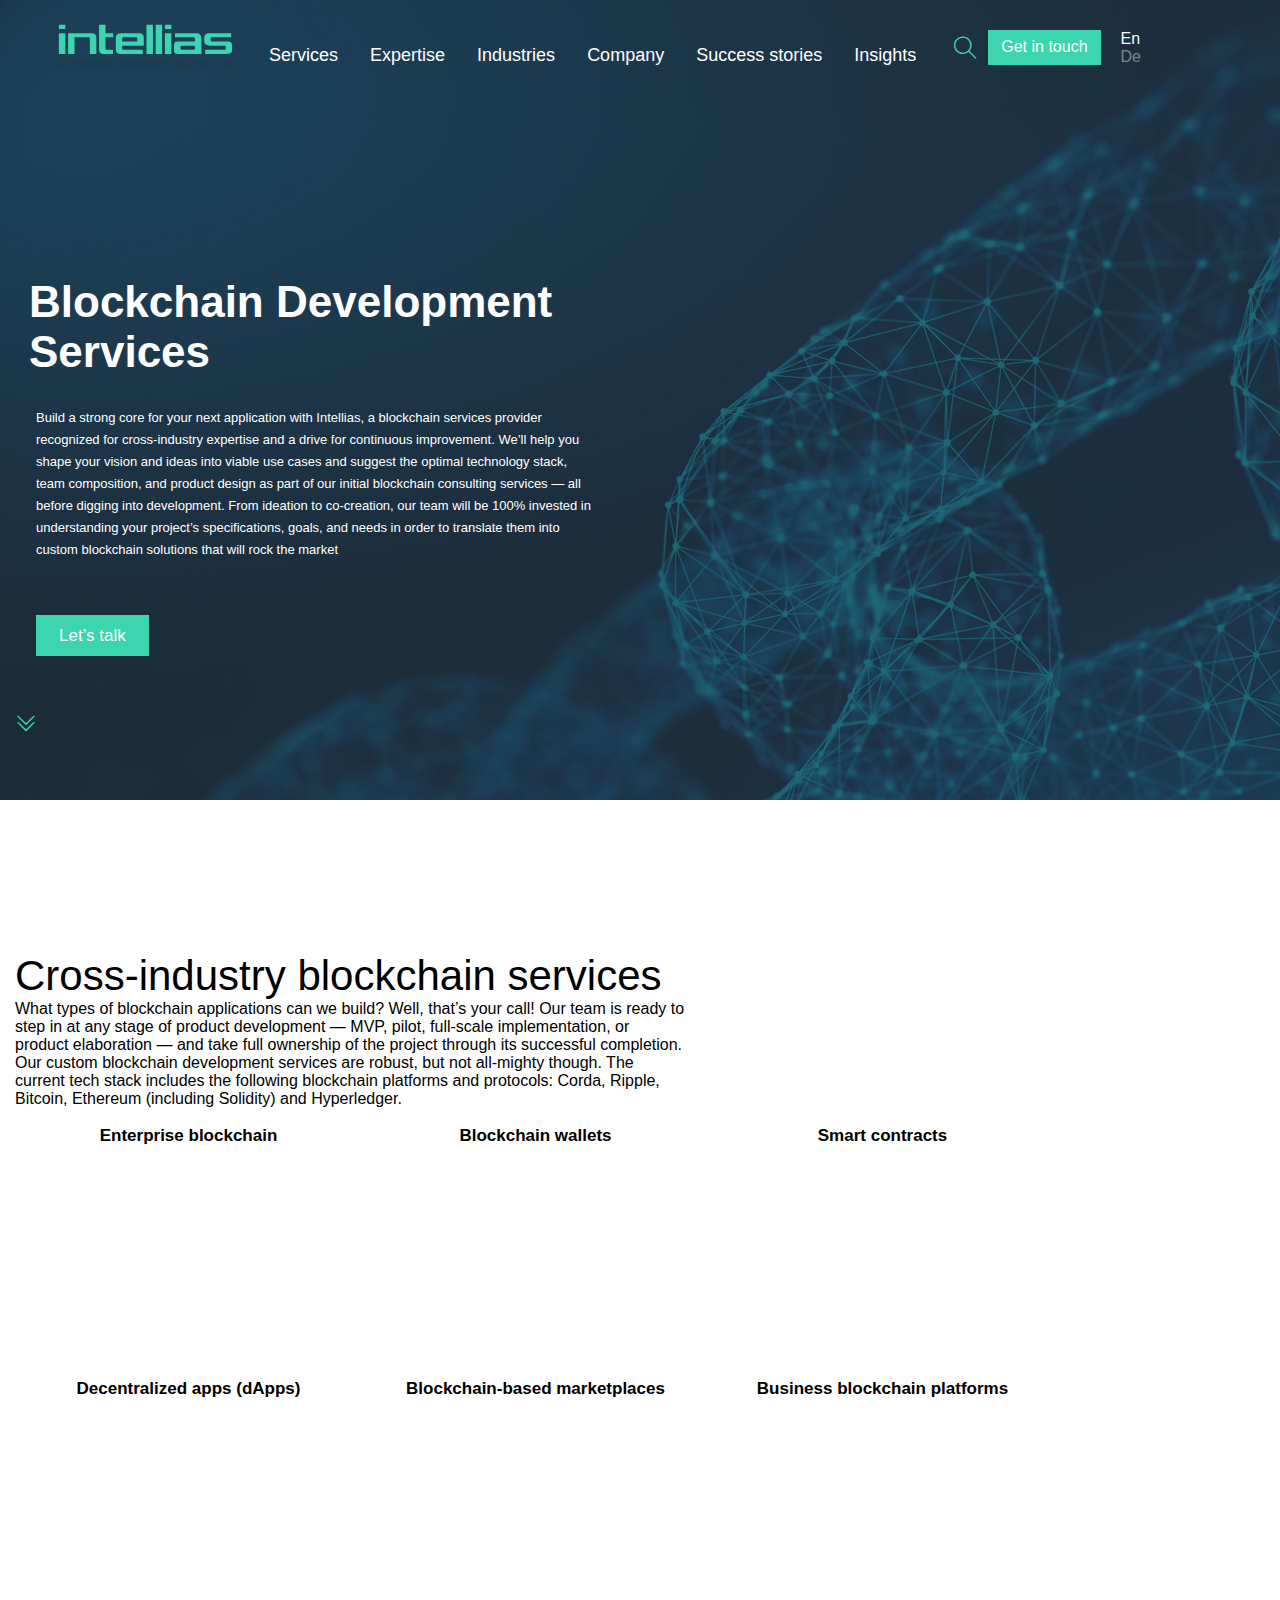
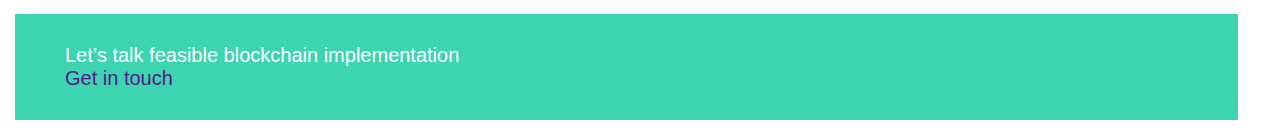
==== index.html @ 909ddf4d "The First" ====
<!DOCTYPE html>
<html lang="en">
<head>
    <meta charset="UTF-8">
    <meta http-equiv="X-UA-Compatible" content="IE=edge">
    <meta name="viewport" content="width=device-width, initial-scale=1.0">
    <title>Document</title>
    <link rel="stylesheet" href="main.css">
    <link rel="stylesheet" href="/themify-icons 3/themify-icons.css">

</head>
<body>
    <div id="main">
        <div id="header">
            <img class="logo" src="/img/svgexport-2.svg" alt="">
            <ul class="header-nav">
                <li class="navnav">
                    <a class="chill" href="">Services</a>
                    <ul class="abc">
                        <a class="nav-chill" href="">Services Overview</a>
                        <a class="nav-chill" href="">consulting</a>
                        <a class="nav-chill" href="">engineering</a>
                        <a class="nav-chill" href="">technogory</a>
                        <a class="nav-chill" href="">operations</a>
                    </ul>
                </li>
                <li class="navnav">
                    <a class="chill" href="">Expertise</a>
                    <ul class="abc">
                        <a href="">Automotive</a>
                        <a href="">Finance</a>
                        <a href="">Retail</a>
                        <a href="">Agriculture</a>
                        <a href="">Transport & Logistics</a>
                        <a href="">Real Estate</a>
                        <a href="">Energy and Utilities</a>
                        <a href="">Telecom</a>
                        <a href="">eLearning</a>
                        <a href="">Insurance</a>
                        <a href="">Healthcare</a>
                    </ul>
                    

                </li>
                <li class="navnav">
                    <a class="chill" href="">Industries
                    </a>
                    <ul class="abc">
                        <a href="">Who We Are</a>
                        <a href="">Leadership</a>
                        <a href="">Locations</a>
                        <a href=""></a>
                        <a href=""></a>
                    </ul>
                </li>
                <li class="navnav">
                    <a class="chill" href="">Company</a>
                </li>
                <li class="navnav">
                    <a class="chill" href="">Success stories
                    </a>
                </li>

                <li class="navnav">
                    <a class="chill" href="">Insights</a>
                </li>
            </ul>
            <div class="search">
                <i class="fal ti-search"></i>
                <a href="" class="search-btn">Get in touch</a>
                <ul class="search-content">
                    <li class="search-eng">En</li>
                    <li class="search-eng color">De</li>
                </ul>
            </div>
           
        </div>
        <div class="call">
            <h1 class="h1">Blockchain Development Services</h1>
            <div class="artitle">
                <p>Build a strong core for your next application with Intellias, a blockchain services provider recognized for
                cross-industry expertise and a drive for continuous improvement. We’ll help you shape your vision and ideas into viable
                use cases and suggest the optimal technology stack, team composition, and product design as part of our initial
                blockchain consulting services — all before digging into development. From ideation to co-creation, our team will be
                100% invested in understanding your project’s specifications, goals, and needs in order to translate them into custom
                blockchain solutions that will rock the market</p>
                <a class="btn-lear" href="" title="Let’s talk ">Let’s talk</a>
            </div>
        </div>
        <i class="head-sect ti-angle-double-down"></i>
    </div>
    <div class="trusted-section">
        <div class="slick-list">
            <img class="lazy" src="https://d3e3a9wpte0df0.cloudfront.net/wp-content/uploads/2020/06/siemens1.svg.gzip" alt="">
            <img class="lazy" src="https://d3e3a9wpte0df0.cloudfront.net/wp-content/uploads/2020/06/deloitte1.svg.gzip" alt="">
            <img class="lazy" src="https://d3e3a9wpte0df0.cloudfront.net/wp-content/uploads/2020/06/here1.svg.gzip" alt="">
            <img class="lazy" src="https://d3e3a9wpte0df0.cloudfront.net/wp-content/uploads/2020/08/anglo-gulf-logo.svg.gzip" alt="">
            <img class="lazy" src="https://d3e3a9wpte0df0.cloudfront.net/wp-content/uploads/2020/06/roche.svg.gzip" alt="">
            <img class="lazy" src="https://d3e3a9wpte0df0.cloudfront.net/wp-content/uploads/2020/06/RTL_Group.svg.gzip" alt="">
            <img class="lazy" src="https://d3e3a9wpte0df0.cloudfront.net/wp-content/uploads/2020/06/nokia.svg.gzip" alt="">
            <img class="lazy" src="https://d3e3a9wpte0df0.cloudfront.net/wp-content/uploads/2020/09/lean-logo-1.svg.gzip" alt="">
            
        </div>
    </div>
    <div class="container">
        <div class="clear">
            <div class="container-clear">Cross-industry blockchain services</div>
            <p class="dev-process">What types of blockchain applications can we build? Well, that’s your call! Our team is ready
            to step in at any stage of
            product development — MVP, pilot, full-scale implementation, or product elaboration — and take full ownership of the
            project through its successful completion.
            <br>
            Our custom blockchain development services are robust, but not all-mighty though. The current tech stack includes the
            following blockchain platforms and protocols: Corda, Ripple, Bitcoin, Ethereum (including Solidity) and Hyperledger.
            </p>
        </div>
        <ul class="model-structure-list">
            <li class="model-structure-list__item open" tabindex="0">
                <div class="model-structure-list__inner">
                    <div class="model-structure-list__icon">
                        <img class="lazy-img" src="https://d3e3a9wpte0df0.cloudfront.net/wp-content/uploads/2020/02/blockchain-icon-enterpr.svg.gzip" alt="">
                        <h1 class="h1-model">Enterprise blockchain</h1>
                    </div>
                </div>
            </li>
            <li class="model-structure-list__item open" tabindex="0">
                <div class="model-structure-list__inner">
                    <div class="model-structure-list__icon">
                        <img class="lazy-img"
                            src="https://d3e3a9wpte0df0.cloudfront.net/wp-content/uploads/2020/02/blockchain-icon-wallet.svg.gzip"
                            alt="">
                            <h1 class="h1-model">Blockchain wallets</h1>
                    </div>
                </div>
            </li>
            <li class="model-structure-list__item open" tabindex="0">
                <div class="model-structure-list__inner">
                    <div class="model-structure-list__icon">
                        <img class="lazy-img"
                            src="https://d3e3a9wpte0df0.cloudfront.net/wp-content/uploads/2020/02/blockchain-icon-smart-documents.svg.gzip"
                            alt="">
                            <h1 class="h1-model">Smart contracts</h1>
                    </div>
                </div>
            </li>
            <li class="model-structure-list__item open" tabindex="0">
                <div class="model-structure-list__inner">
                    <div class="model-structure-list__icon">
                        <img class="lazy-img"
                            src="https://d3e3a9wpte0df0.cloudfront.net/wp-content/uploads/2020/02/blockchain-icon-dec-app.svg.gzip"
                            alt="">
                            <h1 class="h1-model">Decentralized apps (dApps)</h1>
                    </div>
                </div>
            </li>
            <li class="model-structure-list__item open" tabindex="0">
                <div class="model-structure-list__inner">
                    <div class="model-structure-list__icon">
                        <img class="lazy-img"
                            src="https://d3e3a9wpte0df0.cloudfront.net/wp-content/uploads/2020/02/blockchain-icon-market.svg.gzip"
                            alt="">
                            <h1 class="h1-model">Blockchain-based marketplaces</h1>
                    </div>
                </div>
            </li>
            <li class="model-structure-list__item open" tabindex="0">
                <div class="model-structure-list__inner">
                    <div class="model-structure-list__icon">
                        <img class="lazy-img"
                            src="https://d3e3a9wpte0df0.cloudfront.net/wp-content/uploads/2020/02/blockchain-icon-buss.svg.gzip"
                            alt="">
                            <h1 class="h1-model">Business blockchain platforms</h1>
                    </div>
                </div>
            </li>
        </ul>
        <div class="section-get-in-touch">
              <a class="section" href="">Let’s talk feasible blockchain implementation</a>    
              <div class="col-md-3" >
                  <a class="col-md" href="">Get in touch</a>
              </div>        
        </div>
    </div>
   
</body>
</html>
---- main.css ----
* {
  padding: 0;
  margin: 0;
  box-sizing: border-box;
}
html {
  font-family: "Open Sans",Arial;
}
body{
    
}
#main {
    background: url(./img/blockchain-services-for-fintech-1920x800\ \(2\).png);
    height: 800px;
}

#header {
    max-width: 1200px;
  display: flex;
  padding: 20px 0;
  height: 94px;
  justify-content: center;
}

.header-nav {
  display: flex;
}

.nav-chill {
}

.navnav {
  padding: 20px 16px;
  list-style-type: none;
  font-size: 18px;
}

.abc {
  display: none; 
  color: #fff;
  text-decoration: none;
}

.chill {
  text-decoration: none;
  color: #fff;
  text-align: right;
}

.fal {
  color: #3cd5af;
  font-size: 23px;
  right: 40px;
  padding-right: 10px;
  padding: 6px 11px 8px 1px;
}

.search {
  display: flex;
  padding: 10px 1px;
}

.search-btn {
  text-decoration: none;
  padding: 6px 11px;
  background-color: #3cd5af;
  color: #fff;
  height: 35px;
  border: 2px solid #3cd5af;
}

.search-content{
    padding-left: 20px;
}

.search-eng{
    list-style-type: none;
    color: aliceblue;
}

.header-nav{
    padding: 5px 20px;
}

.color{
    color: rgba(255,255,255,0.43);
}

.h1{
    color: #fff;
    padding: 183px 0 30px 14px;
    font-size: 44px;
    max-width: 616px;
    font-family: "Play",Arial;
    

}
.artitle{
    color: #fff;
    padding: 0px 0px 0px 21px;
    font-size: 13px;
    max-width: 582px;
    line-height: 22px;
    font-family: "Open Sans",Arial;
}

.call{
     padding: 0px 0px 0px 15px;
}

.btn-lear{
    padding: 11px 23px;
    color: #fff;
    text-decoration: none;
    font-size: 17px;
    line-height: 150px;
    background-color: #3cd5af;
}

.head-sect{
    color: #3cd5af;
    font-size: 22px;
    padding-left: 15px;

}
.trusted-section{
    width: 100%;
    padding: 50px;
}

.lazy{
    
     margin-left: 50px; 
}

.lazy-loaded{
    margin: -30px 50px;

}
.slick-list{
    display: flex;
    justify-content: space-between;
    padding: 26px
}

.container-clear{
    font-size: 42px;
    font-family: "Play",Arial;
    display: block;
}

.container{
    padding: 0px 42px 20px 15px;
    display: flex;
    flex-wrap: wrap;
    
}   

.clear{
    width: 670px;
}

.model-structure-list{
    list-style-type: none;
    display: flex;
    flex-wrap: wrap

    
}
.model-structure-list__item{
    width: 347px;
    height: 253px;
    text-align: center;
}

.h1-model{
    font-size: 17px;
}
.section-get-in-touch{
  width: 100%;
    padding: 30px 50px;
    font-size: 20px;
    background-color: #3cd5af;
    text-decoration: none;
    color: #fff;
}
.section{
    text-decoration: none;
    color: #fff;

}
.col-md{
  text-decoration: none;
}
---- themify-icons 3/themify-icons.css ----
@font-face {
	font-family: 'themify';
	src:url('fonts/themify.eot?-fvbane');
	src:url('fonts/themify.eot?#iefix-fvbane') format('embedded-opentype'),
		url('fonts/themify.woff?-fvbane') format('woff'),
		url('fonts/themify.ttf?-fvbane') format('truetype'),
		url('fonts/themify.svg?-fvbane#themify') format('svg');
	font-weight: normal;
	font-style: normal;
}

[class^="ti-"], [class*=" ti-"] {
	font-family: 'themify';
	speak: none;
	font-style: normal;
	font-weight: normal;
	font-variant: normal;
	text-transform: none;
	line-height: 1;

	/* Better Font Rendering =========== */
	-webkit-font-smoothing: antialiased;
	-moz-osx-font-smoothing: grayscale;
}

.ti-wand:before {
	content: "\e600";
}
.ti-volume:before {
	content: "\e601";
}
.ti-user:before {
	content: "\e602";
}
.ti-unlock:before {
	content: "\e603";
}
.ti-unlink:before {
	content: "\e604";
}
.ti-trash:before {
	content: "\e605";
}
.ti-thought:before {
	content: "\e606";
}
.ti-target:before {
	content: "\e607";
}
.ti-tag:before {
	content: "\e608";
}
.ti-tablet:before {
	content: "\e609";
}
.ti-star:before {
	content: "\e60a";
}
.ti-spray:before {
	content: "\e60b";
}
.ti-signal:before {
	content: "\e60c";
}
.ti-shopping-cart:before {
	content: "\e60d";
}
.ti-shopping-cart-full:before {
	content: "\e60e";
}
.ti-settings:before {
	content: "\e60f";
}
.ti-search:before {
	content: "\e610";
}
.ti-zoom-in:before {
	content: "\e611";
}
.ti-zoom-out:before {
	content: "\e612";
}
.ti-cut:before {
	content: "\e613";
}
.ti-ruler:before {
	content: "\e614";
}
.ti-ruler-pencil:before {
	content: "\e615";
}
.ti-ruler-alt:before {
	content: "\e616";
}
.ti-bookmark:before {
	content: "\e617";
}
.ti-bookmark-alt:before {
	content: "\e618";
}
.ti-reload:before {
	content: "\e619";
}
.ti-plus:before {
	content: "\e61a";
}
.ti-pin:before {
	content: "\e61b";
}
.ti-pencil:before {
	content: "\e61c";
}
.ti-pencil-alt:before {
	content: "\e61d";
}
.ti-paint-roller:before {
	content: "\e61e";
}
.ti-paint-bucket:before {
	content: "\e61f";
}
.ti-na:before {
	content: "\e620";
}
.ti-mobile:before {
	content: "\e621";
}
.ti-minus:before {
	content: "\e622";
}
.ti-medall:before {
	content: "\e623";
}
.ti-medall-alt:before {
	content: "\e624";
}
.ti-marker:before {
	content: "\e625";
}
.ti-marker-alt:before {
	content: "\e626";
}
.ti-arrow-up:before {
	content: "\e627";
}
.ti-arrow-right:before {
	content: "\e628";
}
.ti-arrow-left:before {
	content: "\e629";
}
.ti-arrow-down:before {
	content: "\e62a";
}
.ti-lock:before {
	content: "\e62b";
}
.ti-location-arrow:before {
	content: "\e62c";
}
.ti-link:before {
	content: "\e62d";
}
.ti-layout:before {
	content: "\e62e";
}
.ti-layers:before {
	content: "\e62f";
}
.ti-layers-alt:before {
	content: "\e630";
}
.ti-key:before {
	content: "\e631";
}
.ti-import:before {
	content: "\e632";
}
.ti-image:before {
	content: "\e633";
}
.ti-heart:before {
	content: "\e634";
}
.ti-heart-broken:before {
	content: "\e635";
}
.ti-hand-stop:before {
	content: "\e636";
}
.ti-hand-open:before {
	content: "\e637";
}
.ti-hand-drag:before {
	content: "\e638";
}
.ti-folder:before {
	content: "\e639";
}
.ti-flag:before {
	content: "\e63a";
}
.ti-flag-alt:before {
	content: "\e63b";
}
.ti-flag-alt-2:before {
	content: "\e63c";
}
.ti-eye:before {
	content: "\e63d";
}
.ti-export:before {
	content: "\e63e";
}
.ti-exchange-vertical:before {
	content: "\e63f";
}
.ti-desktop:before {
	content: "\e640";
}
.ti-cup:before {
	content: "\e641";
}
.ti-crown:before {
	content: "\e642";
}
.ti-comments:before {
	content: "\e643";
}
.ti-comment:before {
	content: "\e644";
}
.ti-comment-alt:before {
	content: "\e645";
}
.ti-close:before {
	content: "\e646";
}
.ti-clip:before {
	content: "\e647";
}
.ti-angle-up:before {
	content: "\e648";
}
.ti-angle-right:before {
	content: "\e649";
}
.ti-angle-left:before {
	content: "\e64a";
}
.ti-angle-down:before {
	content: "\e64b";
}
.ti-check:before {
	content: "\e64c";
}
.ti-check-box:before {
	content: "\e64d";
}
.ti-camera:before {
	content: "\e64e";
}
.ti-announcement:before {
	content: "\e64f";
}
.ti-brush:before {
	content: "\e650";
}
.ti-briefcase:before {
	content: "\e651";
}
.ti-bolt:before {
	content: "\e652";
}
.ti-bolt-alt:before {
	content: "\e653";
}
.ti-blackboard:before {
	content: "\e654";
}
.ti-bag:before {
	content: "\e655";
}
.ti-move:before {
	content: "\e656";
}
.ti-arrows-vertical:before {
	content: "\e657";
}
.ti-arrows-horizontal:before {
	content: "\e658";
}
.ti-fullscreen:before {
	content: "\e659";
}
.ti-arrow-top-right:before {
	content: "\e65a";
}
.ti-arrow-top-left:before {
	content: "\e65b";
}
.ti-arrow-circle-up:before {
	content: "\e65c";
}
.ti-arrow-circle-right:before {
	content: "\e65d";
}
.ti-arrow-circle-left:before {
	content: "\e65e";
}
.ti-arrow-circle-down:before {
	content: "\e65f";
}
.ti-angle-double-up:before {
	content: "\e660";
}
.ti-angle-double-right:before {
	content: "\e661";
}
.ti-angle-double-left:before {
	content: "\e662";
}
.ti-angle-double-down:before {
	content: "\e663";
}
.ti-zip:before {
	content: "\e664";
}
.ti-world:before {
	content: "\e665";
}
.ti-wheelchair:before {
	content: "\e666";
}
.ti-view-list:before {
	content: "\e667";
}
.ti-view-list-alt:before {
	content: "\e668";
}
.ti-view-grid:before {
	content: "\e669";
}
.ti-uppercase:before {
	content: "\e66a";
}
.ti-upload:before {
	content: "\e66b";
}
.ti-underline:before {
	content: "\e66c";
}
.ti-truck:before {
	content: "\e66d";
}
.ti-timer:before {
	content: "\e66e";
}
.ti-ticket:before {
	content: "\e66f";
}
.ti-thumb-up:before {
	content: "\e670";
}
.ti-thumb-down:before {
	content: "\e671";
}
.ti-text:before {
	content: "\e672";
}
.ti-stats-up:before {
	content: "\e673";
}
.ti-stats-down:before {
	content: "\e674";
}
.ti-split-v:before {
	content: "\e675";
}
.ti-split-h:before {
	content: "\e676";
}
.ti-smallcap:before {
	content: "\e677";
}
.ti-shine:before {
	content: "\e678";
}
.ti-shift-right:before {
	content: "\e679";
}
.ti-shift-left:before {
	content: "\e67a";
}
.ti-shield:before {
	content: "\e67b";
}
.ti-notepad:before {
	content: "\e67c";
}
.ti-server:before {
	content: "\e67d";
}
.ti-quote-right:before {
	content: "\e67e";
}
.ti-quote-left:before {
	content: "\e67f";
}
.ti-pulse:before {
	content: "\e680";
}
.ti-printer:before {
	content: "\e681";
}
.ti-power-off:before {
	content: "\e682";
}
.ti-plug:before {
	content: "\e683";
}
.ti-pie-chart:before {
	content: "\e684";
}
.ti-paragraph:before {
	content: "\e685";
}
.ti-panel:before {
	content: "\e686";
}
.ti-package:before {
	content: "\e687";
}
.ti-music:before {
	content: "\e688";
}
.ti-music-alt:before {
	content: "\e689";
}
.ti-mouse:before {
	content: "\e68a";
}
.ti-mouse-alt:before {
	content: "\e68b";
}
.ti-money:before {
	content: "\e68c";
}
.ti-microphone:before {
	content: "\e68d";
}
.ti-menu:before {
	content: "\e68e";
}
.ti-menu-alt:before {
	content: "\e68f";
}
.ti-map:before {
	content: "\e690";
}
.ti-map-alt:before {
	content: "\e691";
}
.ti-loop:before {
	content: "\e692";
}
.ti-location-pin:before {
	content: "\e693";
}
.ti-list:before {
	content: "\e694";
}
.ti-light-bulb:before {
	content: "\e695";
}
.ti-Italic:before {
	content: "\e696";
}
.ti-info:before {
	content: "\e697";
}
.ti-infinite:before {
	content: "\e698";
}
.ti-id-badge:before {
	content: "\e699";
}
.ti-hummer:before {
	content: "\e69a";
}
.ti-home:before {
	content: "\e69b";
}
.ti-help:before {
	content: "\e69c";
}
.ti-headphone:before {
	content: "\e69d";
}
.ti-harddrives:before {
	content: "\e69e";
}
.ti-harddrive:before {
	content: "\e69f";
}
.ti-gift:before {
	content: "\e6a0";
}
.ti-game:before {
	content: "\e6a1";
}
.ti-filter:before {
	content: "\e6a2";
}
.ti-files:before {
	content: "\e6a3";
}
.ti-file:before {
	content: "\e6a4";
}
.ti-eraser:before {
	content: "\e6a5";
}
.ti-envelope:before {
	content: "\e6a6";
}
.ti-download:before {
	content: "\e6a7";
}
.ti-direction:before {
	content: "\e6a8";
}
.ti-direction-alt:before {
	content: "\e6a9";
}
.ti-dashboard:before {
	content: "\e6aa";
}
.ti-control-stop:before {
	content: "\e6ab";
}
.ti-control-shuffle:before {
	content: "\e6ac";
}
.ti-control-play:before {
	content: "\e6ad";
}
.ti-control-pause:before {
	content: "\e6ae";
}
.ti-control-forward:before {
	content: "\e6af";
}
.ti-control-backward:before {
	content: "\e6b0";
}
.ti-cloud:before {
	content: "\e6b1";
}
.ti-cloud-up:before {
	content: "\e6b2";
}
.ti-cloud-down:before {
	content: "\e6b3";
}
.ti-clipboard:before {
	content: "\e6b4";
}
.ti-car:before {
	content: "\e6b5";
}
.ti-calendar:before {
	content: "\e6b6";
}
.ti-book:before {
	content: "\e6b7";
}
.ti-bell:before {
	content: "\e6b8";
}
.ti-basketball:before {
	content: "\e6b9";
}
.ti-bar-chart:before {
	content: "\e6ba";
}
.ti-bar-chart-alt:before {
	content: "\e6bb";
}
.ti-back-right:before {
	content: "\e6bc";
}
.ti-back-left:before {
	content: "\e6bd";
}
.ti-arrows-corner:before {
	content: "\e6be";
}
.ti-archive:before {
	content: "\e6bf";
}
.ti-anchor:before {
	content: "\e6c0";
}
.ti-align-right:before {
	content: "\e6c1";
}
.ti-align-left:before {
	content: "\e6c2";
}
.ti-align-justify:before {
	content: "\e6c3";
}
.ti-align-center:before {
	content: "\e6c4";
}
.ti-alert:before {
	content: "\e6c5";
}
.ti-alarm-clock:before {
	content: "\e6c6";
}
.ti-agenda:before {
	content: "\e6c7";
}
.ti-write:before {
	content: "\e6c8";
}
.ti-window:before {
	content: "\e6c9";
}
.ti-widgetized:before {
	content: "\e6ca";
}
.ti-widget:before {
	content: "\e6cb";
}
.ti-widget-alt:before {
	content: "\e6cc";
}
.ti-wallet:before {
	content: "\e6cd";
}
.ti-video-clapper:before {
	content: "\e6ce";
}
.ti-video-camera:before {
	content: "\e6cf";
}
.ti-vector:before {
	content: "\e6d0";
}
.ti-themify-logo:before {
	content: "\e6d1";
}
.ti-themify-favicon:before {
	content: "\e6d2";
}
.ti-themify-favicon-alt:before {
	content: "\e6d3";
}
.ti-support:before {
	content: "\e6d4";
}
.ti-stamp:before {
	content: "\e6d5";
}
.ti-split-v-alt:before {
	content: "\e6d6";
}
.ti-slice:before {
	content: "\e6d7";
}
.ti-shortcode:before {
	content: "\e6d8";
}
.ti-shift-right-alt:before {
	content: "\e6d9";
}
.ti-shift-left-alt:before {
	content: "\e6da";
}
.ti-ruler-alt-2:before {
	content: "\e6db";
}
.ti-receipt:before {
	content: "\e6dc";
}
.ti-pin2:before {
	content: "\e6dd";
}
.ti-pin-alt:before {
	content: "\e6de";
}
.ti-pencil-alt2:before {
	content: "\e6df";
}
.ti-palette:before {
	content: "\e6e0";
}
.ti-more:before {
	content: "\e6e1";
}
.ti-more-alt:before {
	content: "\e6e2";
}
.ti-microphone-alt:before {
	content: "\e6e3";
}
.ti-magnet:before {
	content: "\e6e4";
}
.ti-line-double:before {
	content: "\e6e5";
}
.ti-line-dotted:before {
	content: "\e6e6";
}
.ti-line-dashed:before {
	content: "\e6e7";
}
.ti-layout-width-full:before {
	content: "\e6e8";
}
.ti-layout-width-default:before {
	content: "\e6e9";
}
.ti-layout-width-default-alt:before {
	content: "\e6ea";
}
.ti-layout-tab:before {
	content: "\e6eb";
}
.ti-layout-tab-window:before {
	content: "\e6ec";
}
.ti-layout-tab-v:before {
	content: "\e6ed";
}
.ti-layout-tab-min:before {
	content: "\e6ee";
}
.ti-layout-slider:before {
	content: "\e6ef";
}
.ti-layout-slider-alt:before {
	content: "\e6f0";
}
.ti-layout-sidebar-right:before {
	content: "\e6f1";
}
.ti-layout-sidebar-none:before {
	content: "\e6f2";
}
.ti-layout-sidebar-left:before {
	content: "\e6f3";
}
.ti-layout-placeholder:before {
	content: "\e6f4";
}
.ti-layout-menu:before {
	content: "\e6f5";
}
.ti-layout-menu-v:before {
	content: "\e6f6";
}
.ti-layout-menu-separated:before {
	content: "\e6f7";
}
.ti-layout-menu-full:before {
	content: "\e6f8";
}
.ti-layout-media-right-alt:before {
	content: "\e6f9";
}
.ti-layout-media-right:before {
	content: "\e6fa";
}
.ti-layout-media-overlay:before {
	content: "\e6fb";
}
.ti-layout-media-overlay-alt:before {
	content: "\e6fc";
}
.ti-layout-media-overlay-alt-2:before {
	content: "\e6fd";
}
.ti-layout-media-left-alt:before {
	content: "\e6fe";
}
.ti-layout-media-left:before {
	content: "\e6ff";
}
.ti-layout-media-center-alt:before {
	content: "\e700";
}
.ti-layout-media-center:before {
	content: "\e701";
}
.ti-layout-list-thumb:before {
	content: "\e702";
}
.ti-layout-list-thumb-alt:before {
	content: "\e703";
}
.ti-layout-list-post:before {
	content: "\e704";
}
.ti-layout-list-large-image:before {
	content: "\e705";
}
.ti-layout-line-solid:before {
	content: "\e706";
}
.ti-layout-grid4:before {
	content: "\e707";
}
.ti-layout-grid3:before {
	content: "\e708";
}
.ti-layout-grid2:before {
	content: "\e709";
}
.ti-layout-grid2-thumb:before {
	content: "\e70a";
}
.ti-layout-cta-right:before {
	content: "\e70b";
}
.ti-layout-cta-left:before {
	content: "\e70c";
}
.ti-layout-cta-center:before {
	content: "\e70d";
}
.ti-layout-cta-btn-right:before {
	content: "\e70e";
}
.ti-layout-cta-btn-left:before {
	content: "\e70f";
}
.ti-layout-column4:before {
	content: "\e710";
}
.ti-layout-column3:before {
	content: "\e711";
}
.ti-layout-column2:before {
	content: "\e712";
}
.ti-layout-accordion-separated:before {
	content: "\e713";
}
.ti-layout-accordion-merged:before {
	content: "\e714";
}
.ti-layout-accordion-list:before {
	content: "\e715";
}
.ti-ink-pen:before {
	content: "\e716";
}
.ti-info-alt:before {
	content: "\e717";
}
.ti-help-alt:before {
	content: "\e718";
}
.ti-headphone-alt:before {
	content: "\e719";
}
.ti-hand-point-up:before {
	content: "\e71a";
}
.ti-hand-point-right:before {
	content: "\e71b";
}
.ti-hand-point-left:before {
	content: "\e71c";
}
.ti-hand-point-down:before {
	content: "\e71d";
}
.ti-gallery:before {
	content: "\e71e";
}
.ti-face-smile:before {
	content: "\e71f";
}
.ti-face-sad:before {
	content: "\e720";
}
.ti-credit-card:before {
	content: "\e721";
}
.ti-control-skip-forward:before {
	content: "\e722";
}
.ti-control-skip-backward:before {
	content: "\e723";
}
.ti-control-record:before {
	content: "\e724";
}
.ti-control-eject:before {
	content: "\e725";
}
.ti-comments-smiley:before {
	content: "\e726";
}
.ti-brush-alt:before {
	content: "\e727";
}
.ti-youtube:before {
	content: "\e728";
}
.ti-vimeo:before {
	content: "\e729";
}
.ti-twitter:before {
	content: "\e72a";
}
.ti-time:before {
	content: "\e72b";
}
.ti-tumblr:before {
	content: "\e72c";
}
.ti-skype:before {
	content: "\e72d";
}
.ti-share:before {
	content: "\e72e";
}
.ti-share-alt:before {
	content: "\e72f";
}
.ti-rocket:before {
	content: "\e730";
}
.ti-pinterest:before {
	content: "\e731";
}
.ti-new-window:before {
	content: "\e732";
}
.ti-microsoft:before {
	content: "\e733";
}
.ti-list-ol:before {
	content: "\e734";
}
.ti-linkedin:before {
	content: "\e735";
}
.ti-layout-sidebar-2:before {
	content: "\e736";
}
.ti-layout-grid4-alt:before {
	content: "\e737";
}
.ti-layout-grid3-alt:before {
	content: "\e738";
}
.ti-layout-grid2-alt:before {
	content: "\e739";
}
.ti-layout-column4-alt:before {
	content: "\e73a";
}
.ti-layout-column3-alt:before {
	content: "\e73b";
}
.ti-layout-column2-alt:before {
	content: "\e73c";
}
.ti-instagram:before {
	content: "\e73d";
}
.ti-google:before {
	content: "\e73e";
}
.ti-github:before {
	content: "\e73f";
}
.ti-flickr:before {
	content: "\e740";
}
.ti-facebook:before {
	content: "\e741";
}
.ti-dropbox:before {
	content: "\e742";
}
.ti-dribbble:before {
	content: "\e743";
}
.ti-apple:before {
	content: "\e744";
}
.ti-android:before {
	content: "\e745";
}
.ti-save:before {
	content: "\e746";
}
.ti-save-alt:before {
	content: "\e747";
}
.ti-yahoo:before {
	content: "\e748";
}
.ti-wordpress:before {
	content: "\e749";
}
.ti-vimeo-alt:before {
	content: "\e74a";
}
.ti-twitter-alt:before {
	content: "\e74b";
}
.ti-tumblr-alt:before {
	content: "\e74c";
}
.ti-trello:before {
	content: "\e74d";
}
.ti-stack-overflow:before {
	content: "\e74e";
}
.ti-soundcloud:before {
	content: "\e74f";
}
.ti-sharethis:before {
	content: "\e750";
}
.ti-sharethis-alt:before {
	content: "\e751";
}
.ti-reddit:before {
	content: "\e752";
}
.ti-pinterest-alt:before {
	content: "\e753";
}
.ti-microsoft-alt:before {
	content: "\e754";
}
.ti-linux:before {
	content: "\e755";
}
.ti-jsfiddle:before {
	content: "\e756";
}
.ti-joomla:before {
	content: "\e757";
}
.ti-html5:before {
	content: "\e758";
}
.ti-flickr-alt:before {
	content: "\e759";
}
.ti-email:before {
	content: "\e75a";
}
.ti-drupal:before {
	content: "\e75b";
}
.ti-dropbox-alt:before {
	content: "\e75c";
}
.ti-css3:before {
	content: "\e75d";
}
.ti-rss:before {
	content: "\e75e";
}
.ti-rss-alt:before {
	content: "\e75f";
}
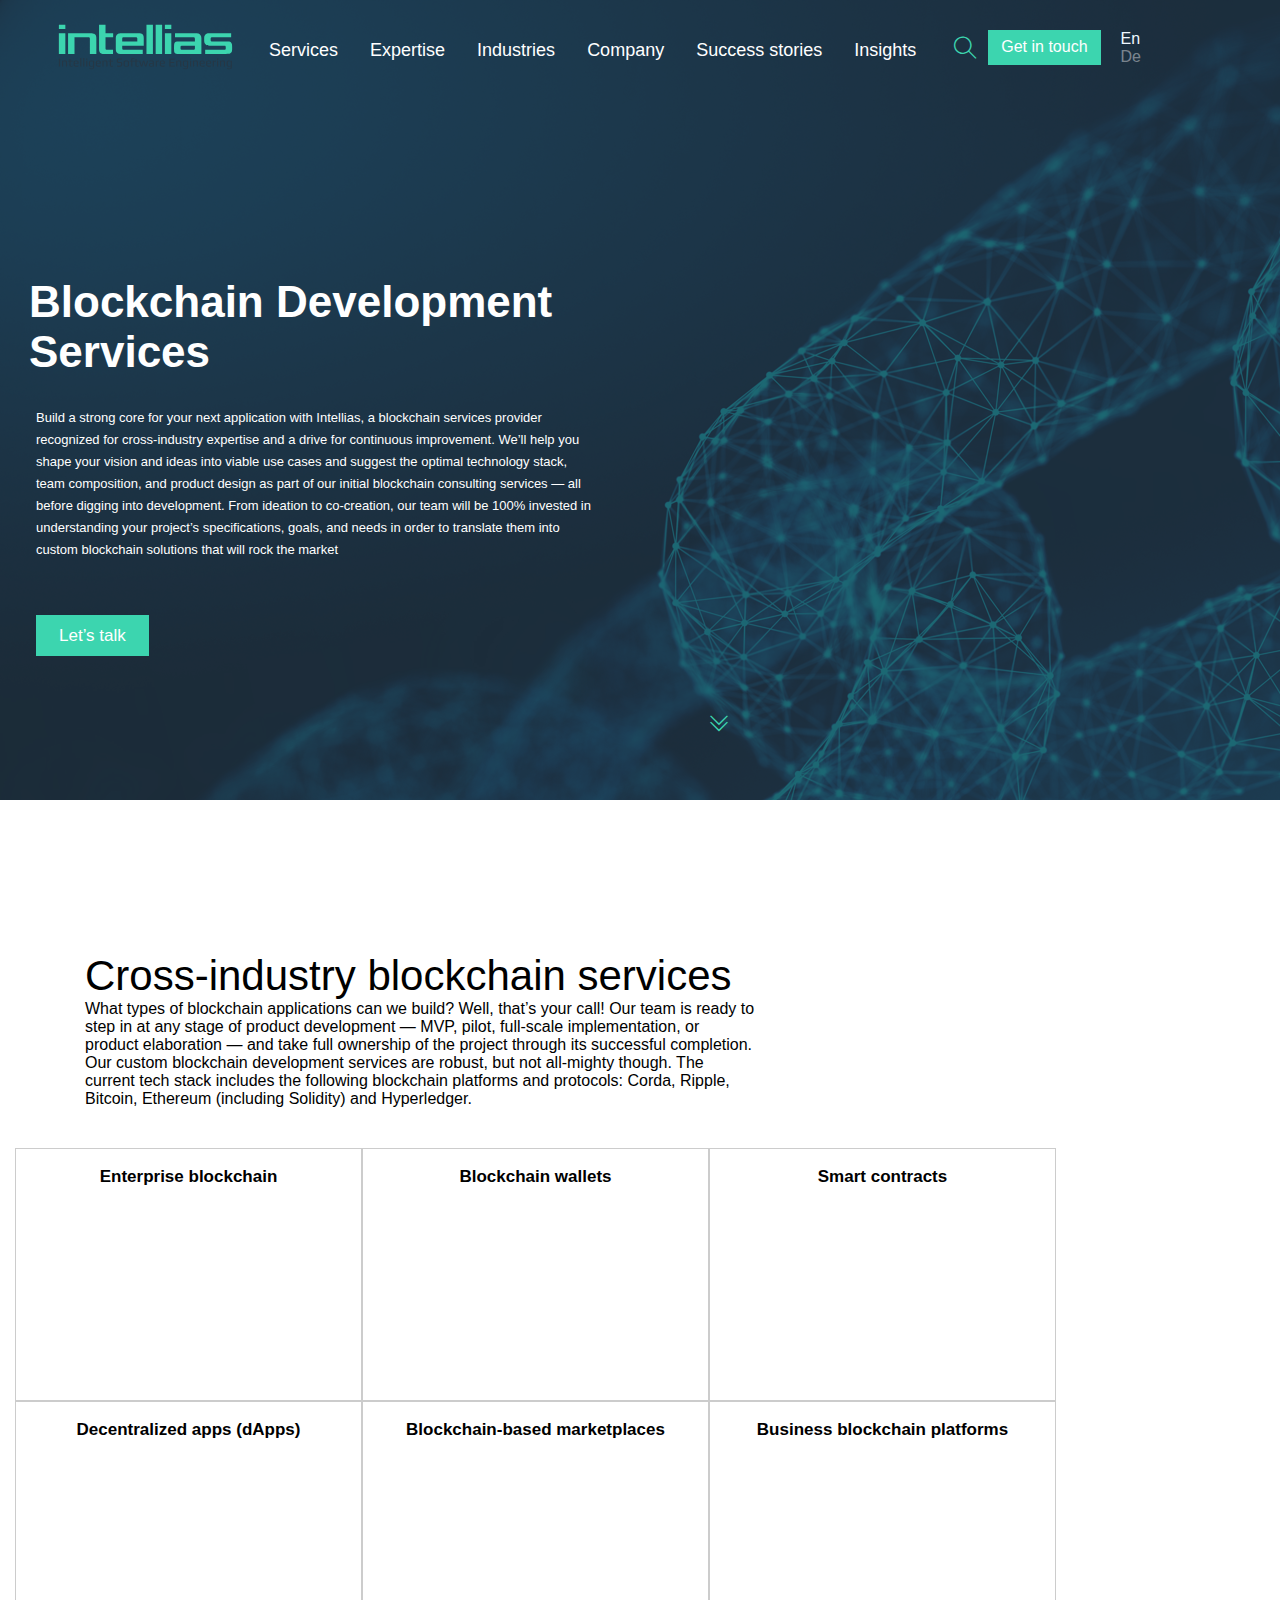
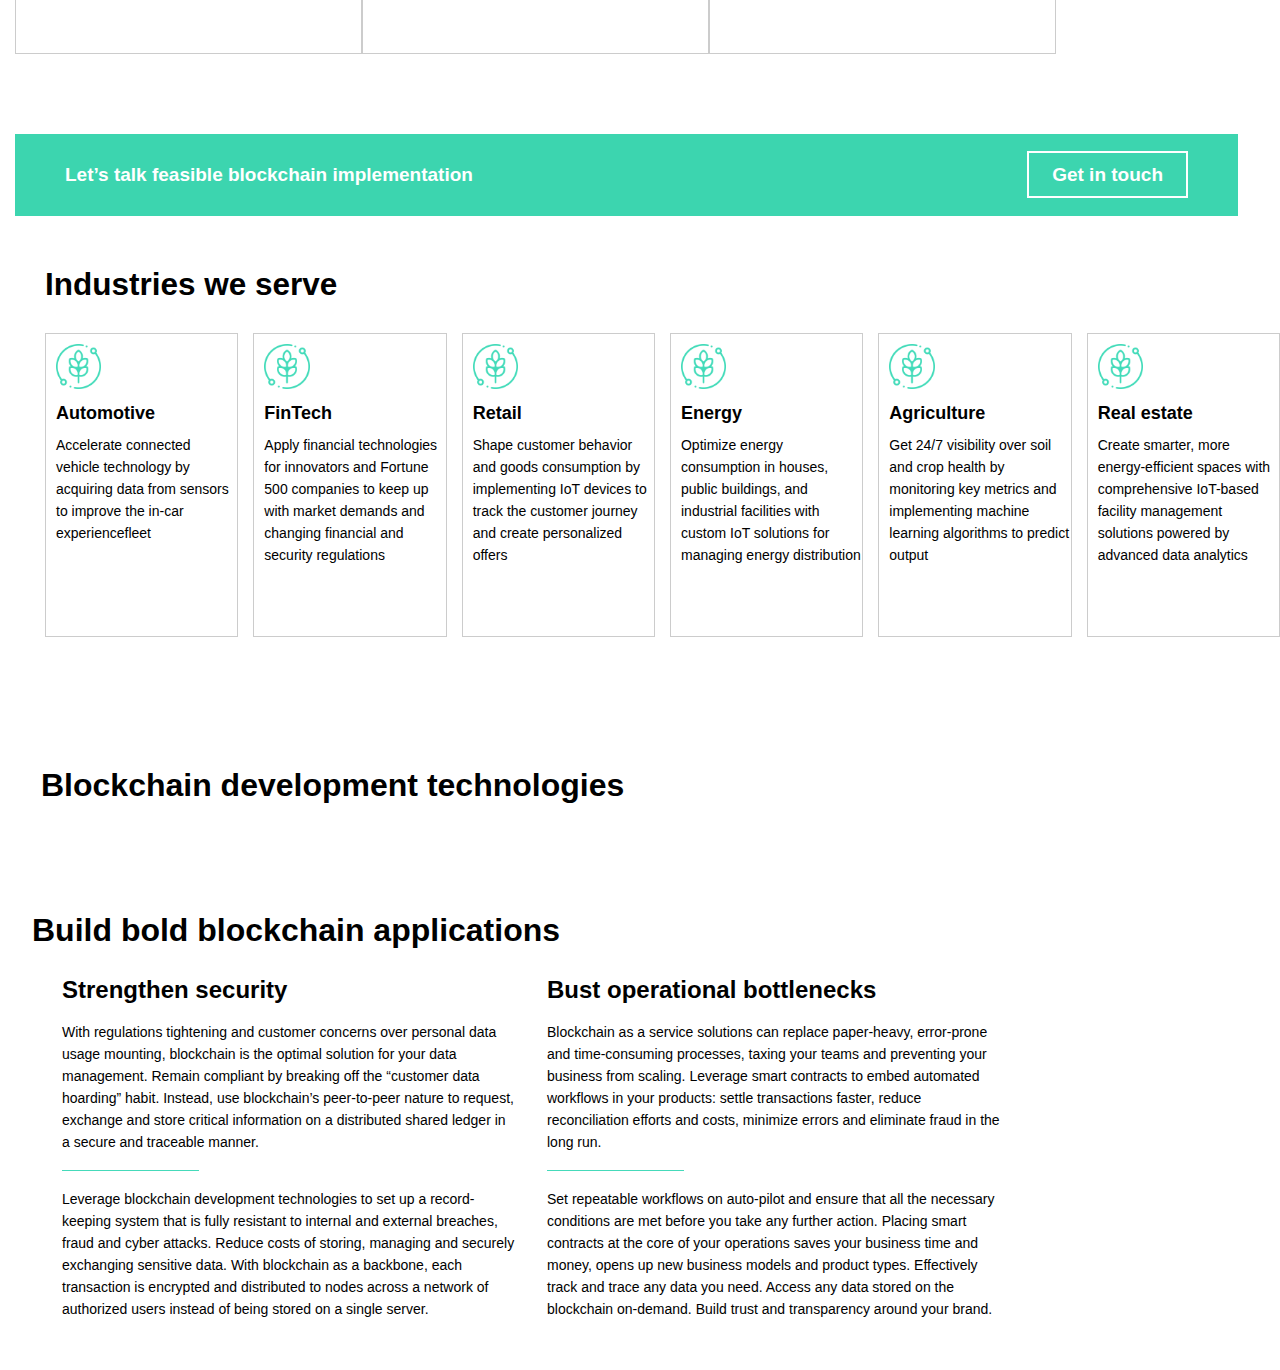
==== commit 88cb17a2: "fix-code" ====
--- a/index.html
+++ b/index.html
@@ -180,7 +180,52 @@
                   <a class="col-md" href="">Get in touch</a>
               </div>        
         </div>
-    </div>
-   
+        </div>
+        <div class="tech-expertise-section">
+            <h2 class="tech">Industries we serve</h2>
+        </div>
+        <div id="slider">
+        </div>
+    </div>
+    <div class="technologies-section">
+        <h1 class="h2">Blockchain development technologies</h1>
+        <img class="h2-img" src="https://d3e3a9wpte0df0.cloudfront.net/wp-content/uploads/2020/02/logo-ethereum1.svg.gzip" alt="">
+        <img class="h2-img" src="https://d3e3a9wpte0df0.cloudfront.net/wp-content/uploads/2020/02/logo-hyperledger1.svg.gzip" alt="">
+        <img class="h2-img" src="https://d3e3a9wpte0df0.cloudfront.net/wp-content/uploads/2020/02/logo-corda1.svg.gzip" alt="">
+        <img class="h2-img" src="https://d3e3a9wpte0df0.cloudfront.net/wp-content/uploads/2020/02/logo-ripple1.svg.gzip" alt="">
+        <img class="h2-img" src="https://d3e3a9wpte0df0.cloudfront.net/wp-content/uploads/2020/02/logo-bitcoin1.svg.gzip" alt="">
+    </div>
+    <div class="software">
+        <h1 class="software-info">Build bold blockchain applications</h1>
+        <div class="software-child">
+            <div class="software-child-nav">
+                <h2 class="software-section">Strengthen security</h2>
+        <p class="software-info-item">With regulations tightening and customer concerns over personal data usage mounting, blockchain is the optimal solution
+        for your data management. Remain compliant by breaking off the “customer data hoarding” habit. Instead, use blockchain’s
+        peer-to-peer nature to request, exchange and store critical information on a distributed shared ledger in a secure and
+        traceable manner.</p>
+        <hr>
+        <p class="software-info-boder">Leverage blockchain development technologies to set up a record-keeping system that is fully resistant to internal and
+        external breaches, fraud and cyber attacks. Reduce costs of storing, managing and securely exchanging sensitive data.
+        With blockchain as a backbone, each transaction is encrypted and distributed to nodes across a network of authorized
+        users instead of being stored on a single server.</p>
+        </div>
+        <div class="software-child-nav">
+            <h2  class="software-section">Bust operational bottlenecks</h2>
+            <p class="software-info-item">Blockchain as a service solutions can replace paper-heavy, error-prone and time-consuming processes, taxing your teams
+            and preventing your business from scaling. Leverage smart contracts to embed automated workflows in your products:
+            settle transactions faster, reduce reconciliation efforts and costs, minimize errors and eliminate fraud in the long
+            run.</p>
+            <hr>
+            <p class="software-info-boder">Set repeatable workflows on auto-pilot and ensure that all the necessary conditions are met before you take any further
+            action. Placing smart contracts at the core of your operations saves your business time and money, opens up new business
+            models and product types. Effectively track and trace any data you need. Access any data stored on the blockchain
+            on-demand. Build trust and transparency around your brand.</p>
+        </div>
+        </div>
+    </div>
+    <div class="software-info">
+    </div>
+   <script src="./slider.js"></script>
 </body>
 </html>--- a/main.css
+++ b/main.css
@@ -79,7 +79,7 @@
 }
 
 .header-nav{
-    padding: 5px 20px;
+    padding: 0px 20px;
 }
 
 .color{
@@ -121,6 +121,8 @@
     color: #3cd5af;
     font-size: 22px;
     padding-left: 15px;
+    float: right;
+    padding-right: 550px;
 
 }
 .trusted-section{
@@ -130,7 +132,7 @@
 
 .lazy{
     
-     margin-left: 50px; 
+     margin-left: 100px; 
 }
 
 .lazy-loaded{
@@ -158,15 +160,16 @@
 
 .clear{
     width: 670px;
+    margin-left: 70px;
 }
 
 .model-structure-list{
     list-style-type: none;
     display: flex;
-    flex-wrap: wrap
-
-    
-}
+    flex-wrap: wrap;
+    margin-top: 40px;
+}
+
 .model-structure-list__item{
     width: 347px;
     height: 253px;
@@ -177,12 +180,16 @@
     font-size: 17px;
 }
 .section-get-in-touch{
-  width: 100%;
+    width: 100%;
     padding: 30px 50px;
-    font-size: 20px;
+    font-size: 19px;
     background-color: #3cd5af;
     text-decoration: none;
     color: #fff;
+     display: flex;
+    justify-content: space-between;
+    font-weight: 600;
+    margin-top: 80px;
 }
 .section{
     text-decoration: none;
@@ -191,4 +198,93 @@
 }
 .col-md{
   text-decoration: none;
+
+}
+.col-md{
+   border: 2px solid #fff;
+   padding: 11px 23px;
+   color: #fff;
+
+}
+.tech-expertise-section{
+    margin: 30px 45px 30px;
+    font-size: 21px;
+}
+.model-structure-list__item{
+  border: 1px solid #ccc;
+
+}
+.slider-table{
+  width: 200px;
+  border: 1px solid #ccc;
+  margin-bottom: 10px;
+  margin-left: 15px;
+  padding: 10px 0 70px 10px;
+}
+.slider-image{
+  width: 25%;
+  margin-bottom: 10px;
+}
+#slider{
+  display: flex;
+  margin-left: 30px;
+}
+.slider-touch{
+  font-size: 18px;
+  padding-bottom: 10px;
+}
+.slider-heading{
+  font-size: 14px;
+  line-height: 22px;
+}
+.h2{
+  padding: 120px 0 30px 41px
+}
+
+.h2-img{
+  width: 116px;
+  margin-left: 50px;
+}
+.software{
+  padding: 60px 0px 50px 32px;
+  font-family: "Open Sans",Arial;
+  
+}
+.software-section{
+  padding-top: 30px;
+}
+.software-info-item{
+  padding-top: 20px;
+  font-size: 14px;
+    width: 455px;
+    margin-bottom: 1.2em;
+}
+.software-info-boder{
+  font-size: 14px;
+  width: 455px;
+}
+
+hr{
+  max-width: 30%;
+    margin-left: 0;
+    margin-bottom: 17px;
+    border: none;
+    color: #45daba;
+    background-color: #45daba;
+    height: 1px;
+    
+}
+.software-info-description{
+     margin-left: 550px;
+     font-size: 18px; 
+     display: flex; 
+}
+
+.software-child{
+  display: flex;
+  line-height: 22px;
+}
+
+.software-child-nav{
+  margin-left: 30px;
 }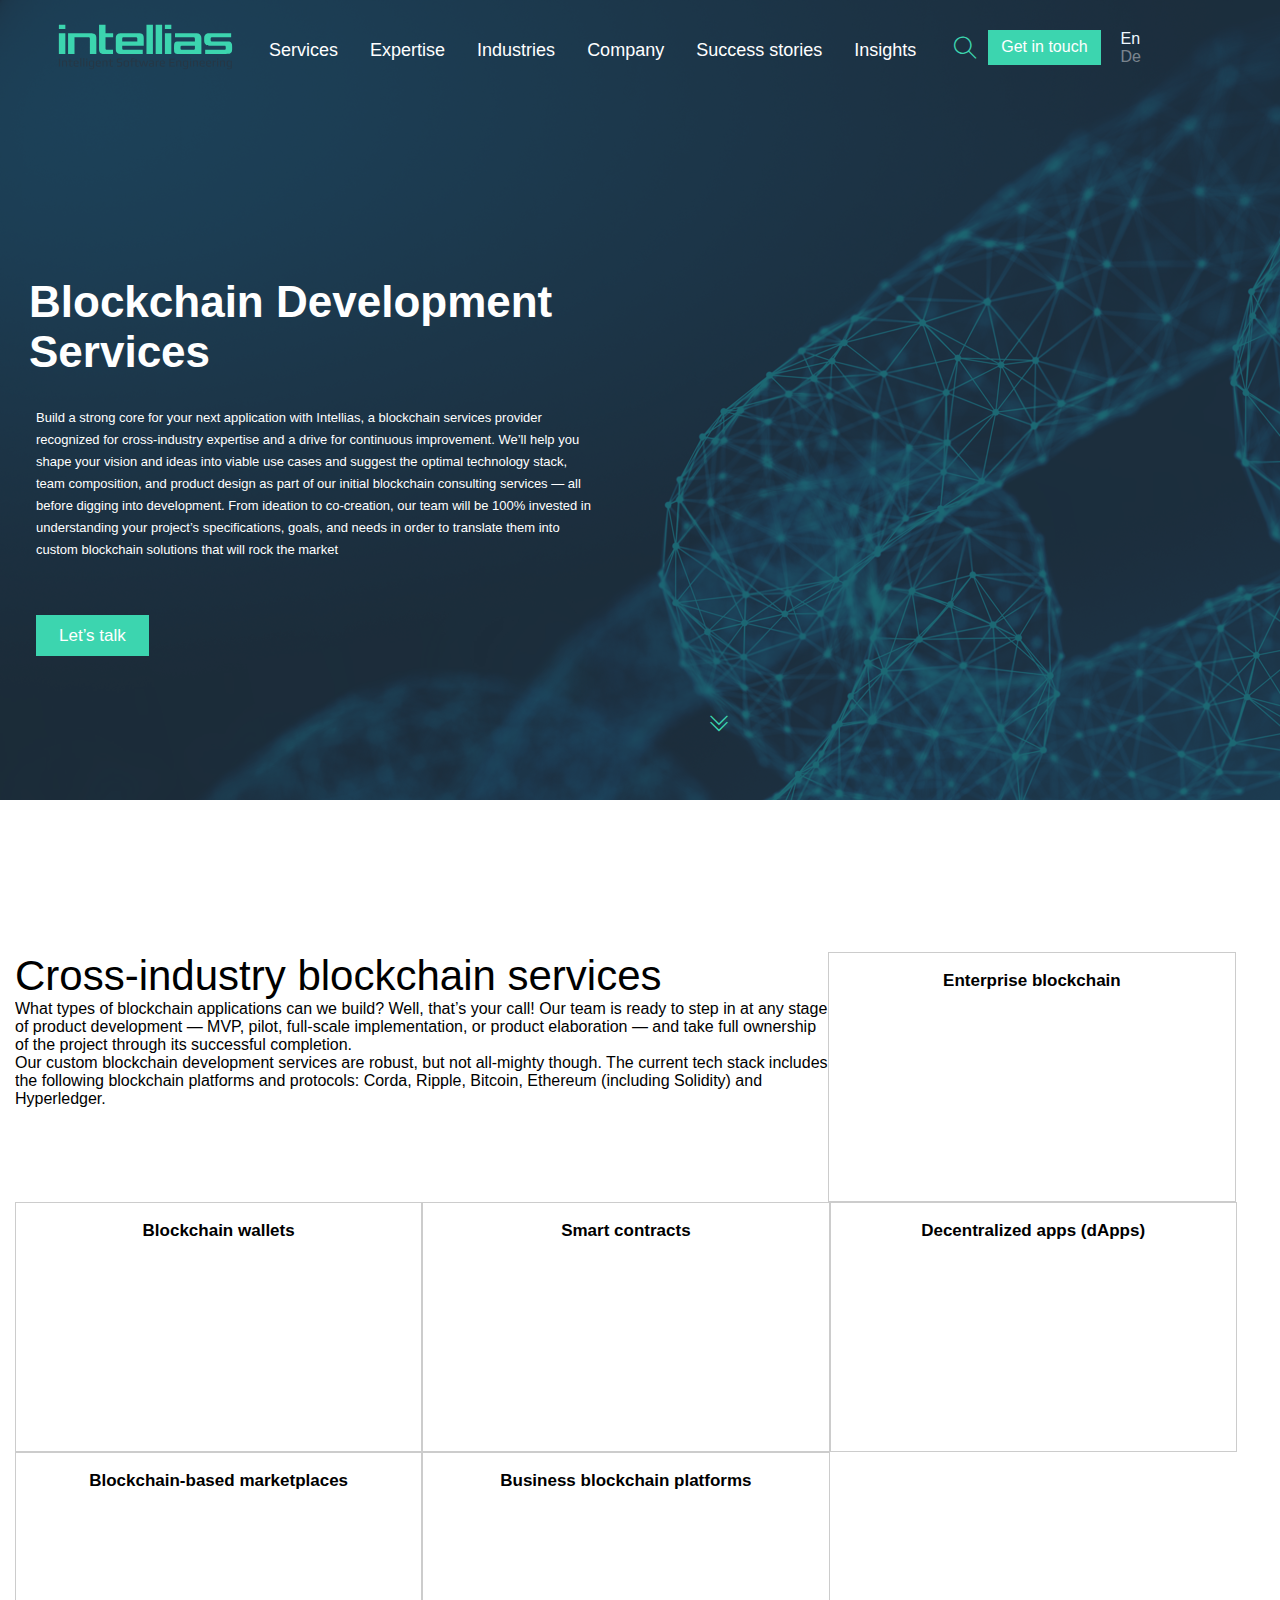
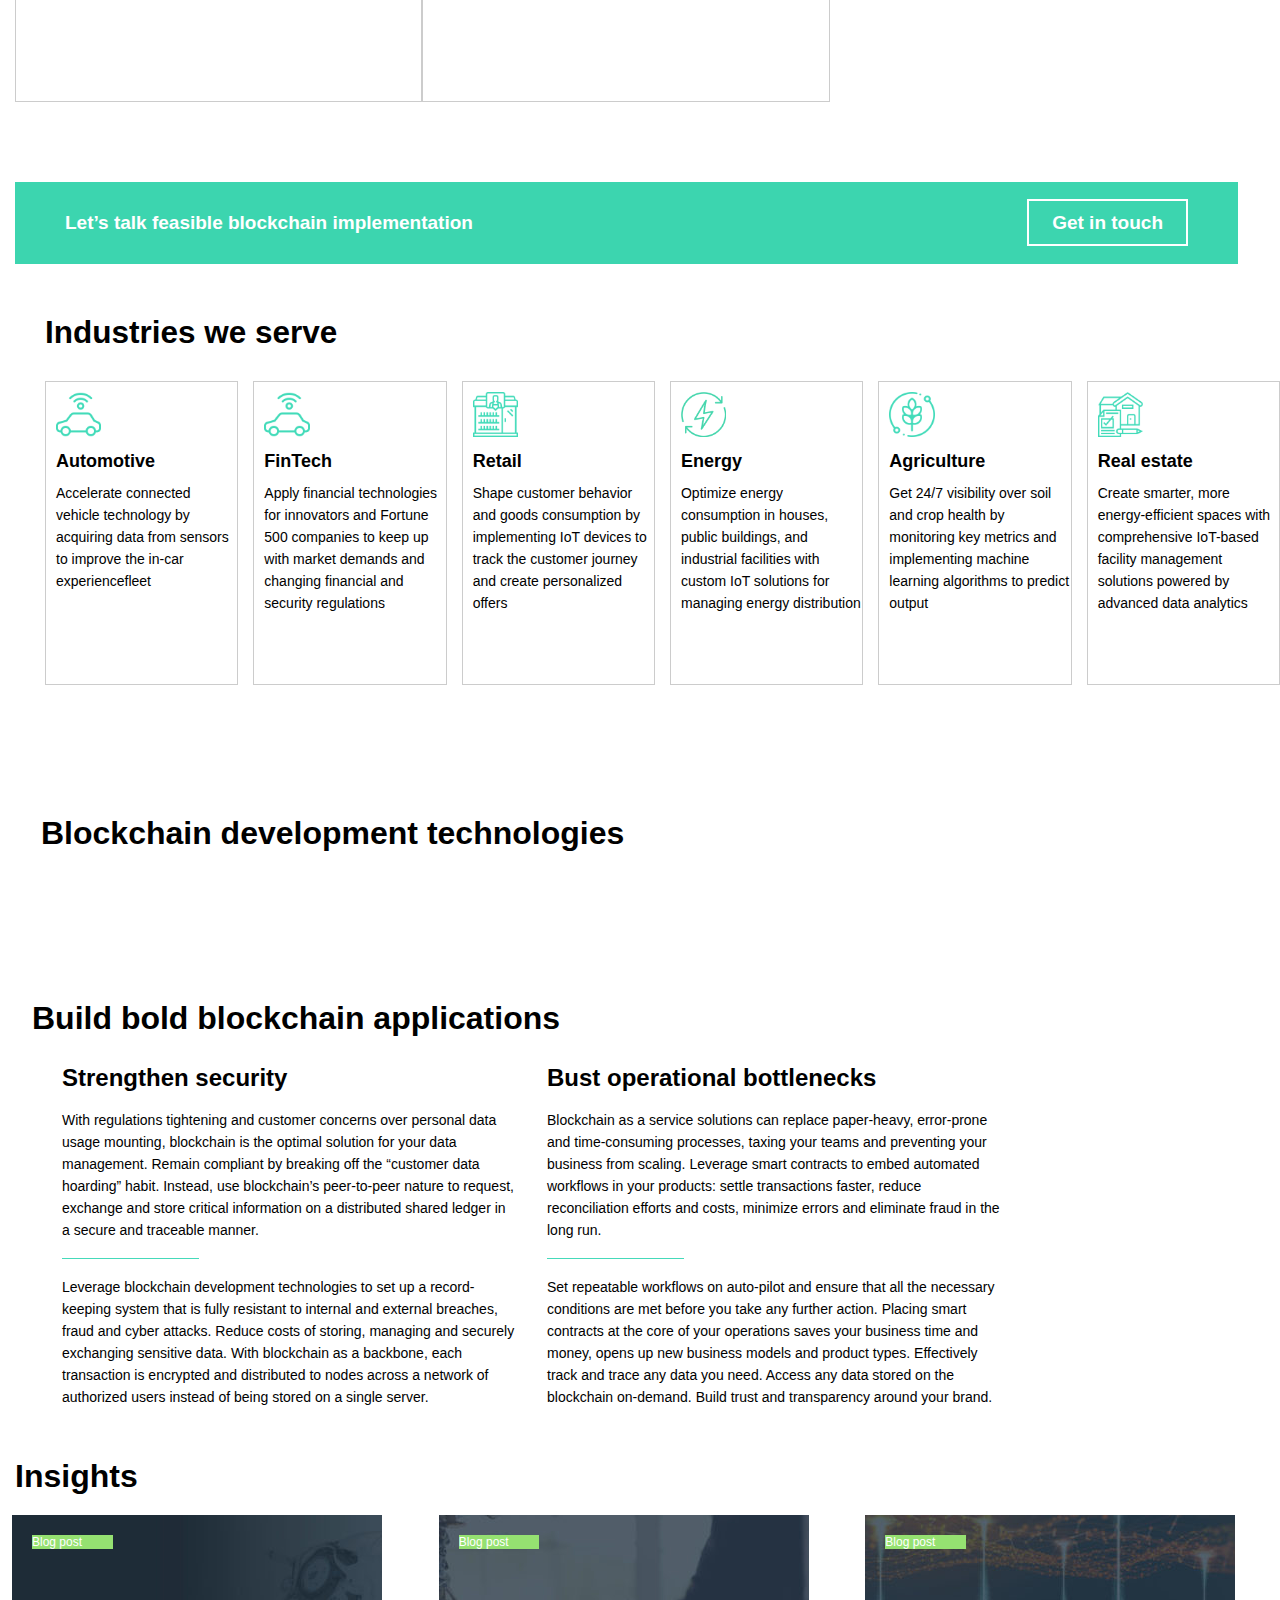
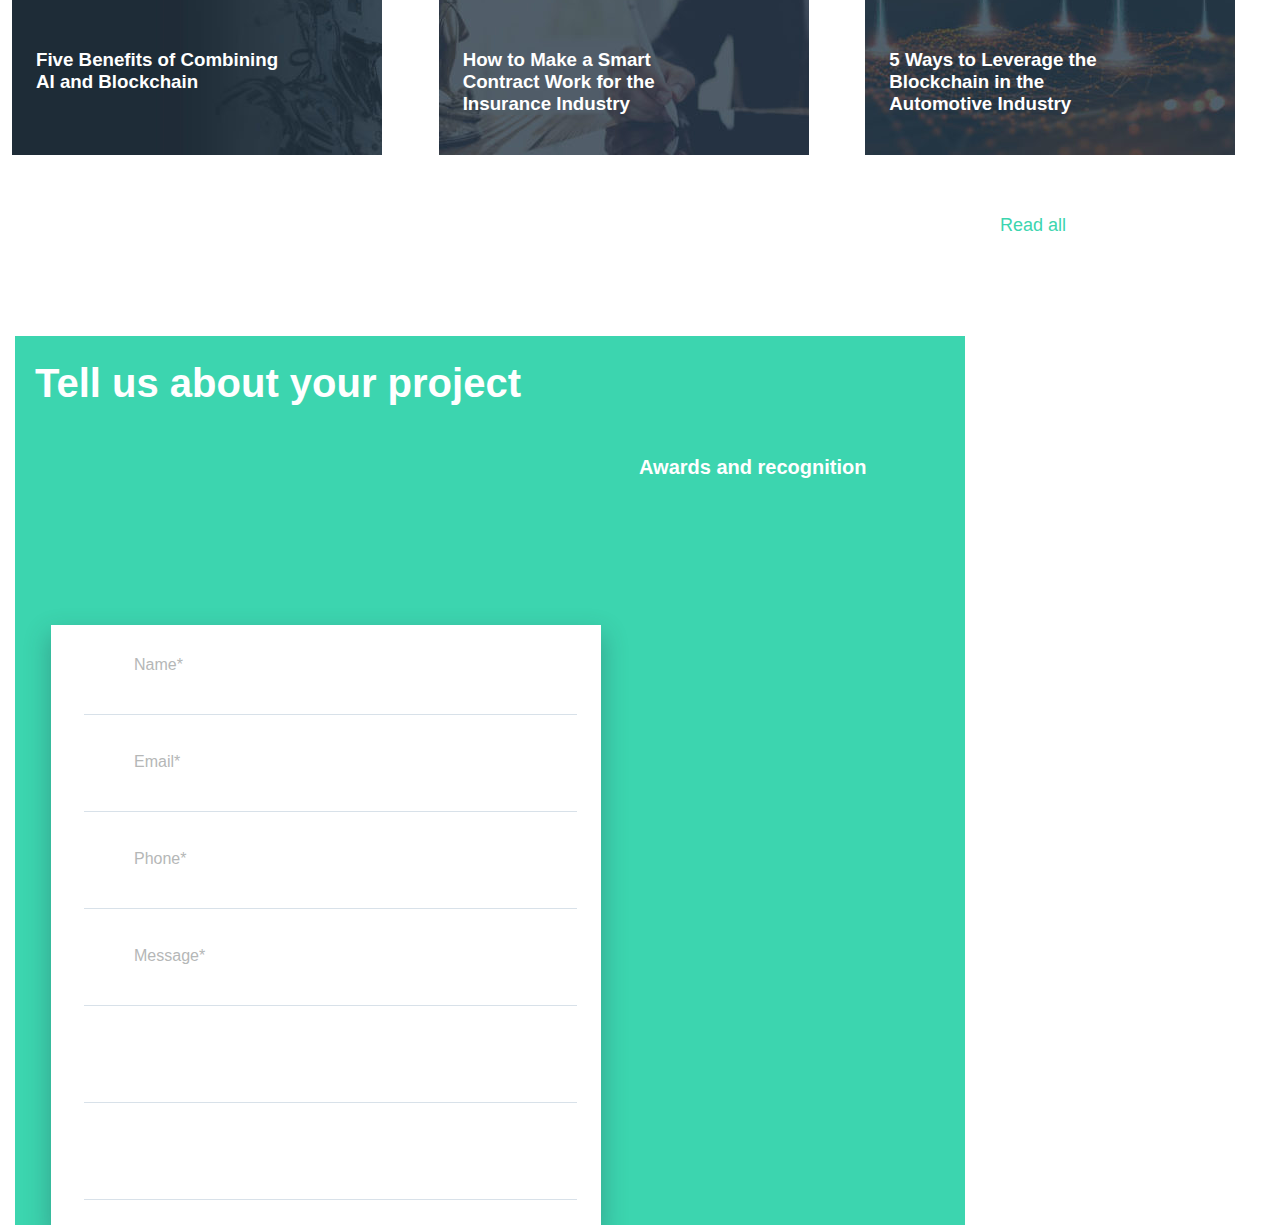
==== commit 658952b1: "project1" ====
--- a/index.html
+++ b/index.html
@@ -66,7 +66,7 @@
                 </li>
             </ul>
             <div class="search">
-                <i class="fal ti-search"></i>
+                <a class="fal ti-search"></a>
                 <a href="" class="search-btn">Get in touch</a>
                 <ul class="search-content">
                     <li class="search-eng">En</li>
@@ -114,16 +114,16 @@
             following blockchain platforms and protocols: Corda, Ripple, Bitcoin, Ethereum (including Solidity) and Hyperledger.
             </p>
         </div>
-        <ul class="model-structure-list">
-            <li class="model-structure-list__item open" tabindex="0">
+        <!-- <ul class="model-structure-list"> -->
+            <div class="model-structure-list__item open" tabindex="0">
                 <div class="model-structure-list__inner">
                     <div class="model-structure-list__icon">
                         <img class="lazy-img" src="https://d3e3a9wpte0df0.cloudfront.net/wp-content/uploads/2020/02/blockchain-icon-enterpr.svg.gzip" alt="">
                         <h1 class="h1-model">Enterprise blockchain</h1>
                     </div>
                 </div>
-            </li>
-            <li class="model-structure-list__item open" tabindex="0">
+            </div>
+            <div class="model-structure-list__item open" tabindex="0">
                 <div class="model-structure-list__inner">
                     <div class="model-structure-list__icon">
                         <img class="lazy-img"
@@ -132,8 +132,8 @@
                             <h1 class="h1-model">Blockchain wallets</h1>
                     </div>
                 </div>
-            </li>
-            <li class="model-structure-list__item open" tabindex="0">
+            </div>
+            <div class="model-structure-list__item open" tabindex="0">
                 <div class="model-structure-list__inner">
                     <div class="model-structure-list__icon">
                         <img class="lazy-img"
@@ -142,8 +142,8 @@
                             <h1 class="h1-model">Smart contracts</h1>
                     </div>
                 </div>
-            </li>
-            <li class="model-structure-list__item open" tabindex="0">
+            </div>
+            <div class="model-structure-list__item open" tabindex="0">
                 <div class="model-structure-list__inner">
                     <div class="model-structure-list__icon">
                         <img class="lazy-img"
@@ -152,8 +152,8 @@
                             <h1 class="h1-model">Decentralized apps (dApps)</h1>
                     </div>
                 </div>
-            </li>
-            <li class="model-structure-list__item open" tabindex="0">
+            </div>
+            <div class="model-structure-list__item open" tabindex="0">
                 <div class="model-structure-list__inner">
                     <div class="model-structure-list__icon">
                         <img class="lazy-img"
@@ -162,8 +162,8 @@
                             <h1 class="h1-model">Blockchain-based marketplaces</h1>
                     </div>
                 </div>
-            </li>
-            <li class="model-structure-list__item open" tabindex="0">
+            </div>
+            <div class="model-structure-list__item open" tabindex="0">
                 <div class="model-structure-list__inner">
                     <div class="model-structure-list__icon">
                         <img class="lazy-img"
@@ -172,8 +172,8 @@
                             <h1 class="h1-model">Business blockchain platforms</h1>
                     </div>
                 </div>
-            </li>
-        </ul>
+            </div>
+        <!-- </ul> -->
         <div class="section-get-in-touch">
               <a class="section" href="">Let’s talk feasible blockchain implementation</a>    
               <div class="col-md-3" >
@@ -184,9 +184,8 @@
         <div class="tech-expertise-section">
             <h2 class="tech">Industries we serve</h2>
         </div>
-        <div id="slider">
-        </div>
-    </div>
+    </div>
+    <div id="slider"></div>
     <div class="technologies-section">
         <h1 class="h2">Blockchain development technologies</h1>
         <img class="h2-img" src="https://d3e3a9wpte0df0.cloudfront.net/wp-content/uploads/2020/02/logo-ethereum1.svg.gzip" alt="">
@@ -224,8 +223,97 @@
         </div>
         </div>
     </div>
-    <div class="software-info">
-    </div>
+
+    <div class="related-news-section container">
+        <h1 class="container-title">Insights</h1>
+    </div>
+    <div id="single-post__slider">
+        <div class="blog-post">
+            <a href="https://intellias.com/five-benefits-of-combining-ai-and-blockchain/"></a>
+            <div class="hover-styles">
+                <p class="news__item-cat">Blog post</p>
+                <h3 class="news-image-wrap">Five Benefits of Combining AI and Blockchain</h3>
+            </div>
+            <div class="hover-styles-cat">
+                <p class="news__item-cat">Blog post</p>
+                <h3 class="news-image-wrap">How to Make a Smart Contract Work for the Insurance Industry</h3>
+            </div>
+            <div class="hover-styles-item">
+                <p class="news__item-cat">Blog post</p>
+                <h3 class="news-image-wrap">5 Ways to Leverage the Blockchain in the Automotive Industry</h3>
+            </div>
+        </div>
+    </div>
+    <div class="read-page-link">
+        <a href="https://intellias.com/blog/?industry=blockchain" ></a>
+    </div>
+    <div class="">
+        <a href="https://intellias.com/blog/?industry=blockchain"></a>
+    </div>
+    <div class="read-page-link">
+        <a class="read-page" href="themify-icons 3/themify-icons.css">Read all</a>
+    </div>
+    <div class="section-call-to-action">
+        <h1 class="section-call">Tell us about your project</h1>
+        <div class="section-call-to-action__logos">
+            <div class="section-call-to">
+         
+            <h2 class="subtitle">Awards and recognition</h2>
+            <div id="logo-block">
+                <img class="logo-src" src="https://d3e3a9wpte0df0.cloudfront.net/wp-content/uploads/2019/11/top-employer.png" alt="top-employer">
+                <img class="logo-src" src="https://d3e3a9wpte0df0.cloudfront.net/wp-content/uploads/2019/11/clutch.png"
+                    alt="top-employer">
+                <img class="logo-src" src="https://d3e3a9wpte0df0.cloudfront.net/wp-content/uploads/2019/11/Inc-5000.png"
+                    alt="top-employer">
+                <img class="logo-src" src="https://d3e3a9wpte0df0.cloudfront.net/wp-content/uploads/2019/11/GO100_Generic.png"
+                    alt="top-employer">
+                <img class="logo-src" src="https://d3e3a9wpte0df0.cloudfront.net/wp-content/uploads/2019/11/dou.png"
+                    alt="top-employer">
+                <img class="logo-src" src="https://d3e3a9wpte0df0.cloudfront.net/wp-content/uploads/2019/11/gsa.png"
+                    alt="top-employer">
+                <img class="logo-src" src="https://d3e3a9wpte0df0.cloudfront.net/wp-content/uploads/2017/09/clutch-design.png"
+                    alt="top-employer">
+                <img class="logo-src" src="https://d3e3a9wpte0df0.cloudfront.net/wp-content/uploads/2020/09/iso-27001-1.svg.gzip"
+                    alt="top-employer">
+                <img class="logo-src" src="https://d3e3a9wpte0df0.cloudfront.net/wp-content/uploads/2020/09/iso-2001-2015-1.svg.gzip"
+                    alt="top-employer">
+                    
+            </div>
+            </div>
+            
+        </div>
+        <div class="wpcf7">
+            <div class="form-label">
+                <span class="placeholder-similar">Name*</span>
+
+            </div>
+            <div class="form-label">
+                <span class="placeholder-similar">Email*</span>
+            
+            </div>
+            <div class="form-label">
+                <span class="placeholder-similar">Phone*</span>
+            
+            </div>
+            <div class="form-label">
+                <span class="placeholder-similar">Message*</span>
+            
+            </div>
+            <div class="bottom-fields">
+                <div class="form-label">   
+                </div>
+            </div>
+            <div class="bottom-fields">
+                <div class="form-label">
+                    
+                </div>
+            </div>
+
+        </div>
+       
+    </div>
+
+    
    <script src="./slider.js"></script>
 </body>
 </html>--- a/main.css
+++ b/main.css
@@ -15,7 +15,7 @@
 }
 
 #header {
-    max-width: 1200px;
+  max-width: 1200px;
   display: flex;
   padding: 20px 0;
   height: 94px;
@@ -26,7 +26,8 @@
   display: flex;
 }
 
-.nav-chill {
+.navnav :hover .nav-chill {
+  display: block;
 }
 
 .navnav {
@@ -36,7 +37,7 @@
 }
 
 .abc {
-  display: none; 
+  display: none;
   color: #fff;
   text-decoration: none;
 }
@@ -159,20 +160,22 @@
 }   
 
 .clear{
-    width: 670px;
-    margin-left: 70px;
-}
-
-.model-structure-list{
+    width: 66.5%;
+    height: 250px;
+    overflow: scroll;
+    /* margin-left: 70px; */
+}
+
+/* .model-structure-list{
     list-style-type: none;
     display: flex;
     flex-wrap: wrap;
     margin-top: 40px;
-}
+} */
 
 .model-structure-list__item{
-    width: 347px;
-    height: 253px;
+    width: 33.3%;
+    height: 250px;
     text-align: center;
 }
 
@@ -246,7 +249,7 @@
   margin-left: 50px;
 }
 .software{
-  padding: 60px 0px 50px 32px;
+  padding: 100px 0px 50px 32px;
   font-family: "Open Sans",Arial;
   
 }
@@ -256,8 +259,8 @@
 .software-info-item{
   padding-top: 20px;
   font-size: 14px;
-    width: 455px;
-    margin-bottom: 1.2em;
+  width: 455px;
+  margin-bottom: 1.2em;
 }
 .software-info-boder{
   font-size: 14px;
@@ -266,12 +269,12 @@
 
 hr{
   max-width: 30%;
-    margin-left: 0;
-    margin-bottom: 17px;
-    border: none;
-    color: #45daba;
-    background-color: #45daba;
-    height: 1px;
+  margin-left: 0;
+  margin-bottom: 17px;
+  border: none;
+  color: #45daba;
+  background-color: #45daba;
+  height: 1px;
     
 }
 .software-info-description{
@@ -287,4 +290,141 @@
 
 .software-child-nav{
   margin-left: 30px;
-}+}
+.single-post__slider{
+  margin-left: 16px;
+}
+
+.hover-styles{
+  background: url(./img/Combining-AI-and-Blockchain-370x240.jpeg) no-repeat;
+  width: 100%;
+  margin: 0 12px;
+}
+.blog-post{
+  display: flex;
+  height: 300px;
+  color: #fff;
+
+}
+.news-image-wrap{
+  margin-top: 100px;
+  margin-left: 24px;
+  width: 250px;
+}
+
+.news__item-cat{
+  margin-top: 16px;
+  margin-left: 20px;
+  margin-top: 16px;
+  margin-left: 20px;
+  background-color: #95e171;
+  width: 20%;
+  font-size: 12px;
+  margin: 20px 20px 0px 20px;
+
+}
+
+.hover-styles-cat{
+  background: url(img/smart-contracts-for-fintech-370x240.jpeg) no-repeat;
+  width: 100%;
+  margin: 0 12px;
+}
+
+.hover-styles-item{
+  background: url(img/blockchain-in-automotive-370x240.jpeg) no-repeat;
+  width: 100%;
+  margin: 0 12px;
+}
+
+.read-page-link{
+  margin-left: 1000px;
+  width: 100%;
+}
+.read-page{
+  text-decoration: none;
+  color: #3cd5af;
+  font-size: 18px;
+  
+}
+
+.section-call-to-action{
+  background-color: #3cd5af;
+  max-width: 950px;
+  margin-top: 100px;
+  margin-left: 15px;
+  
+}
+.section-call{
+  color: #fff;
+  font-size: 40px;
+  margin-left: 25px;
+  margin-left: 20px;
+  padding-top: 25px;
+  
+}
+.subtitle{
+
+  color: #fff;
+  font-size: 20px;
+}
+.logo-src{
+
+  
+}
+
+#logo-block{
+  display: flex;
+  flex-wrap: wrap;
+  width: 290px;
+  margin-top: 50px;
+}
+
+.table-img{
+  margin-bottom: 30px;
+  height: 66px;
+  padding: 0 15px;
+   vertical-align: middle;
+
+}
+
+.table-img-nav{
+  width: 66px;  
+}
+
+.subtitle{
+  margin: 24px;
+}
+.section-call-to-action__logos{
+  margin-left: 600px;
+  margin-top: 50px;
+}
+
+.wpcf7{
+  width: 550px;
+  padding: 18px 24px 55px 33px;
+  height: 600px;
+  background-color: #fff;
+  margin-left: 36px;
+  box-shadow: 0 11px 23px 2px rgb(38 55 69 / 30%);
+
+}
+.form-label{
+  border-bottom: 1px solid #d8e1e9;
+  height: 72px;
+  color: #b5b7b7;
+}
+
+.form-label{
+  width: 100%;
+  display: block;
+  position: relative;
+  background-color: transparent;
+  padding: 13px 50px;
+  cursor: default;
+  margin-bottom: 25px;
+  z-index: 100;
+  word-break: break-all;
+  
+}
+
+
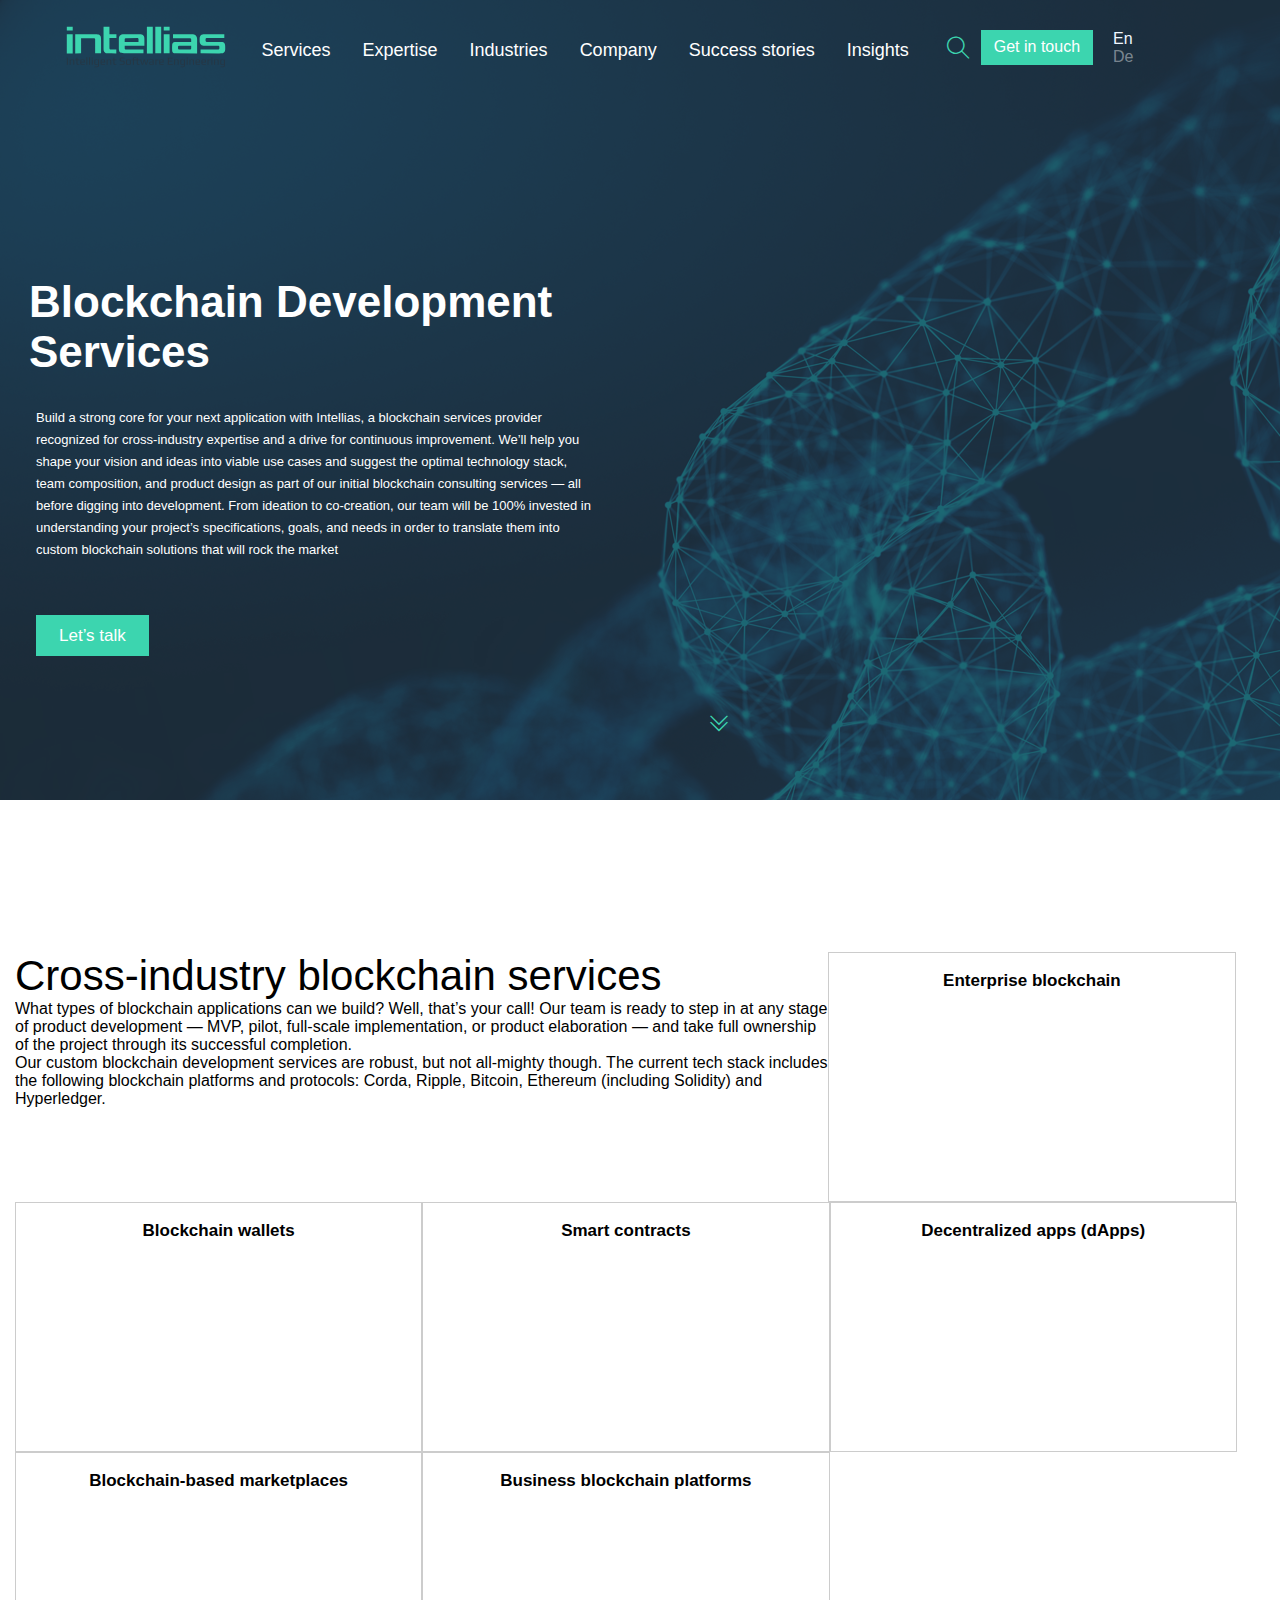
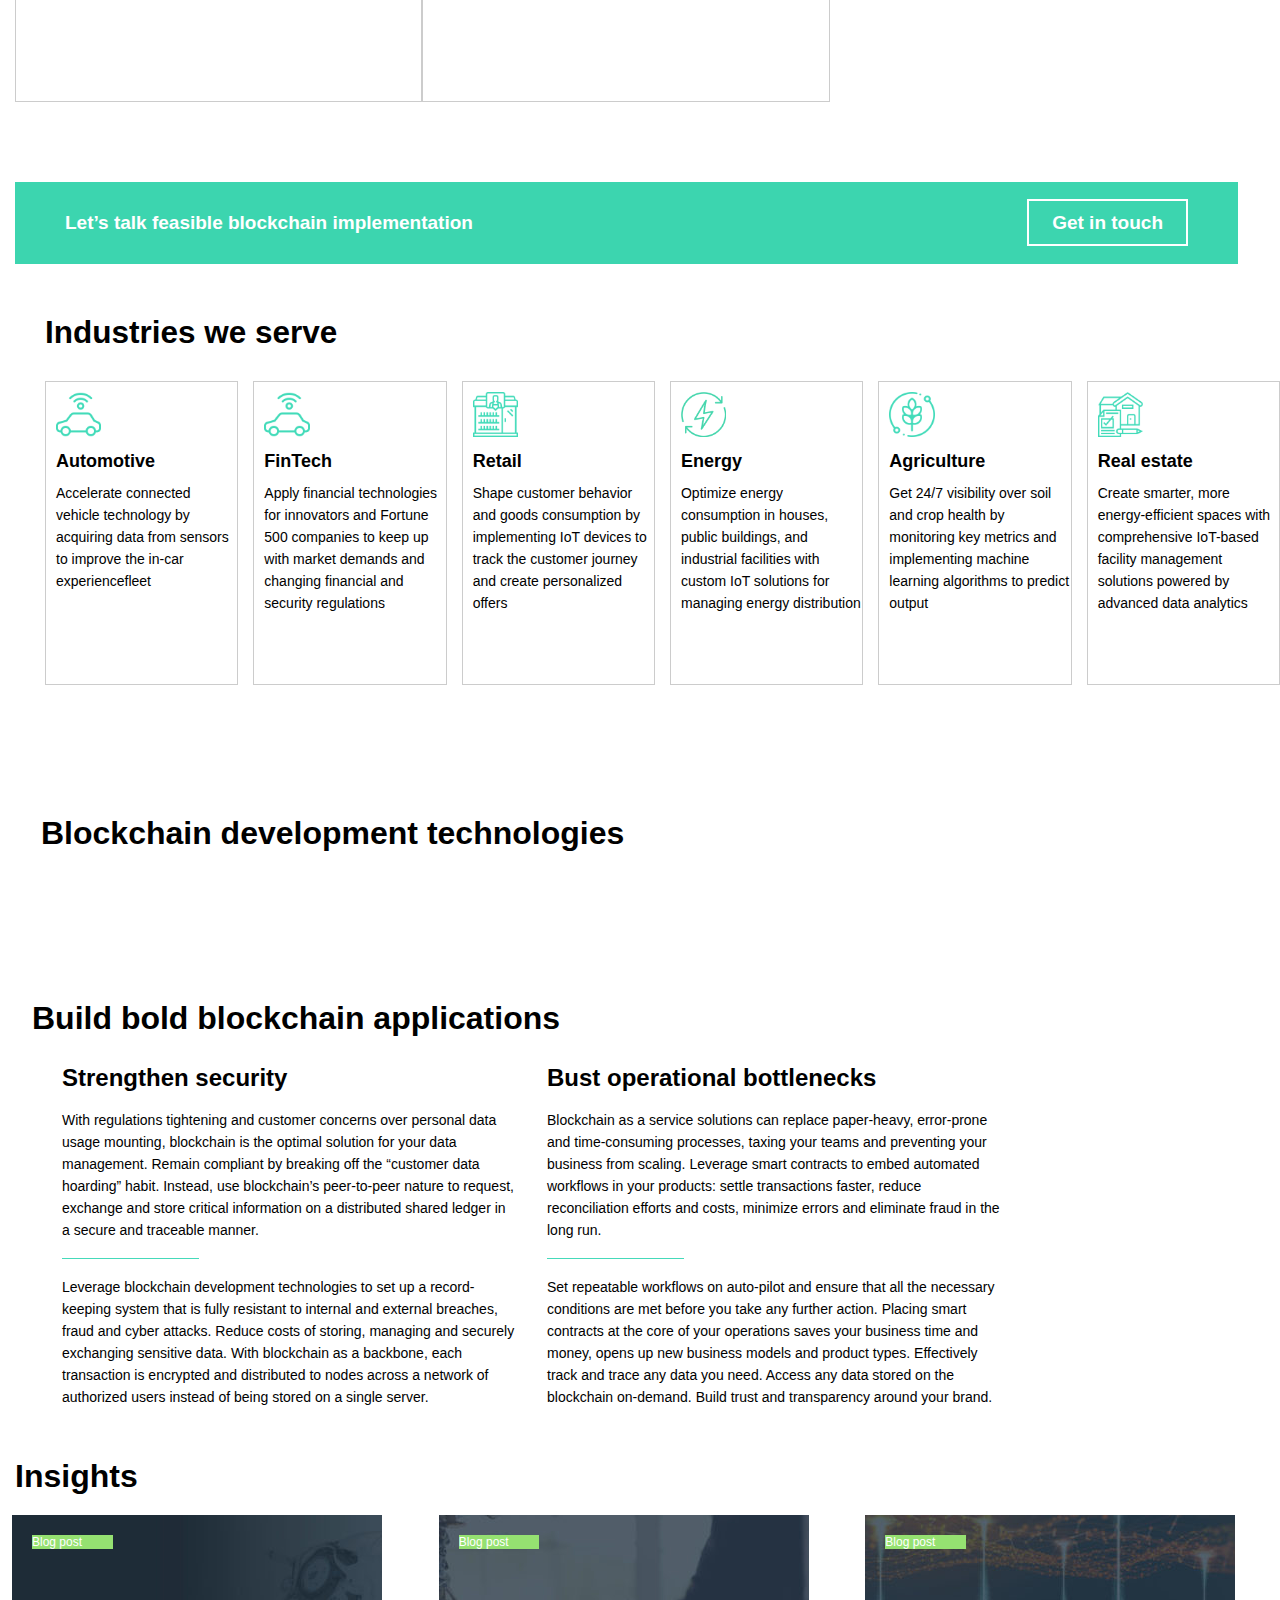
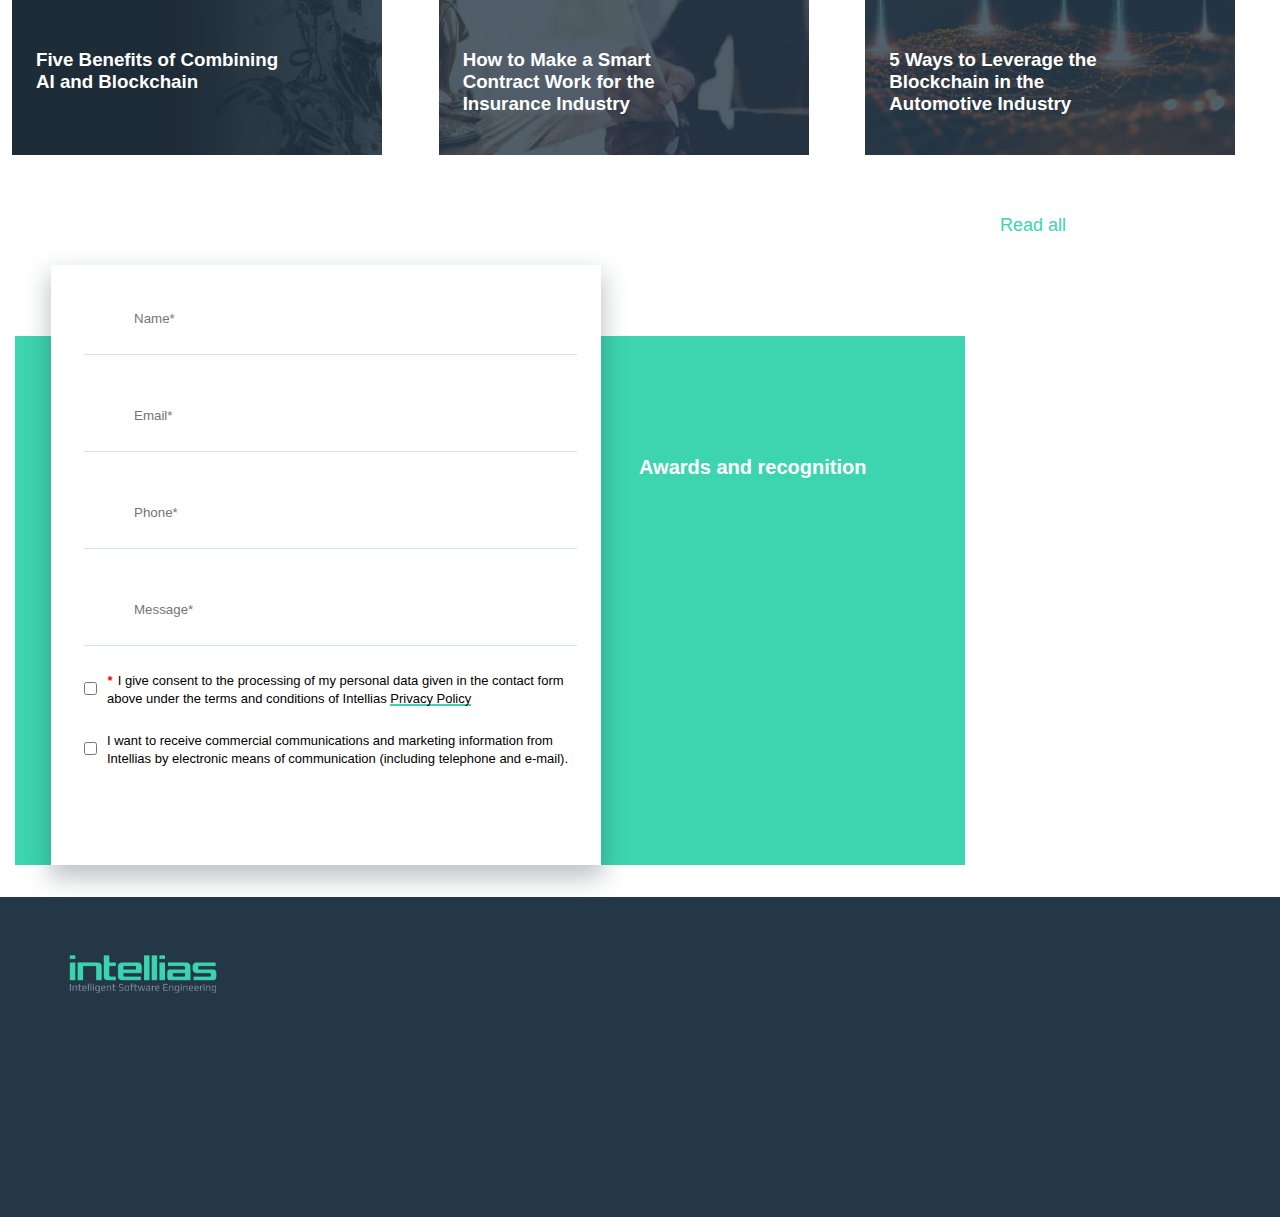
==== commit 2fe786d8: "1" ====
--- a/index.html
+++ b/index.html
@@ -1,5 +1,6 @@
 <!DOCTYPE html>
 <html lang="en">
+
 <head>
     <meta charset="UTF-8">
     <meta http-equiv="X-UA-Compatible" content="IE=edge">
@@ -9,6 +10,7 @@
     <link rel="stylesheet" href="/themify-icons 3/themify-icons.css">
 
 </head>
+
 <body>
     <div id="main">
         <div id="header">
@@ -39,7 +41,7 @@
                         <a href="">Insurance</a>
                         <a href="">Healthcare</a>
                     </ul>
-                    
+
 
                 </li>
                 <li class="navnav">
@@ -73,17 +75,22 @@
                     <li class="search-eng color">De</li>
                 </ul>
             </div>
-           
+
         </div>
         <div class="call">
             <h1 class="h1">Blockchain Development Services</h1>
             <div class="artitle">
-                <p>Build a strong core for your next application with Intellias, a blockchain services provider recognized for
-                cross-industry expertise and a drive for continuous improvement. We’ll help you shape your vision and ideas into viable
-                use cases and suggest the optimal technology stack, team composition, and product design as part of our initial
-                blockchain consulting services — all before digging into development. From ideation to co-creation, our team will be
-                100% invested in understanding your project’s specifications, goals, and needs in order to translate them into custom
-                blockchain solutions that will rock the market</p>
+                <p>Build a strong core for your next application with Intellias, a blockchain services provider
+                    recognized for
+                    cross-industry expertise and a drive for continuous improvement. We’ll help you shape your vision
+                    and ideas into viable
+                    use cases and suggest the optimal technology stack, team composition, and product design as part of
+                    our initial
+                    blockchain consulting services — all before digging into development. From ideation to co-creation,
+                    our team will be
+                    100% invested in understanding your project’s specifications, goals, and needs in order to translate
+                    them into custom
+                    blockchain solutions that will rock the market</p>
                 <a class="btn-lear" href="" title="Let’s talk ">Let’s talk</a>
             </div>
         </div>
@@ -91,136 +98,167 @@
     </div>
     <div class="trusted-section">
         <div class="slick-list">
-            <img class="lazy" src="https://d3e3a9wpte0df0.cloudfront.net/wp-content/uploads/2020/06/siemens1.svg.gzip" alt="">
-            <img class="lazy" src="https://d3e3a9wpte0df0.cloudfront.net/wp-content/uploads/2020/06/deloitte1.svg.gzip" alt="">
-            <img class="lazy" src="https://d3e3a9wpte0df0.cloudfront.net/wp-content/uploads/2020/06/here1.svg.gzip" alt="">
-            <img class="lazy" src="https://d3e3a9wpte0df0.cloudfront.net/wp-content/uploads/2020/08/anglo-gulf-logo.svg.gzip" alt="">
-            <img class="lazy" src="https://d3e3a9wpte0df0.cloudfront.net/wp-content/uploads/2020/06/roche.svg.gzip" alt="">
-            <img class="lazy" src="https://d3e3a9wpte0df0.cloudfront.net/wp-content/uploads/2020/06/RTL_Group.svg.gzip" alt="">
-            <img class="lazy" src="https://d3e3a9wpte0df0.cloudfront.net/wp-content/uploads/2020/06/nokia.svg.gzip" alt="">
-            <img class="lazy" src="https://d3e3a9wpte0df0.cloudfront.net/wp-content/uploads/2020/09/lean-logo-1.svg.gzip" alt="">
-            
+            <img class="lazy" src="https://d3e3a9wpte0df0.cloudfront.net/wp-content/uploads/2020/06/siemens1.svg.gzip"
+                alt="">
+            <img class="lazy" src="https://d3e3a9wpte0df0.cloudfront.net/wp-content/uploads/2020/06/deloitte1.svg.gzip"
+                alt="">
+            <img class="lazy" src="https://d3e3a9wpte0df0.cloudfront.net/wp-content/uploads/2020/06/here1.svg.gzip"
+                alt="">
+            <img class="lazy"
+                src="https://d3e3a9wpte0df0.cloudfront.net/wp-content/uploads/2020/08/anglo-gulf-logo.svg.gzip" alt="">
+            <img class="lazy" src="https://d3e3a9wpte0df0.cloudfront.net/wp-content/uploads/2020/06/roche.svg.gzip"
+                alt="">
+            <img class="lazy" src="https://d3e3a9wpte0df0.cloudfront.net/wp-content/uploads/2020/06/RTL_Group.svg.gzip"
+                alt="">
+            <img class="lazy" src="https://d3e3a9wpte0df0.cloudfront.net/wp-content/uploads/2020/06/nokia.svg.gzip"
+                alt="">
+            <img class="lazy"
+                src="https://d3e3a9wpte0df0.cloudfront.net/wp-content/uploads/2020/09/lean-logo-1.svg.gzip" alt="">
+
         </div>
     </div>
     <div class="container">
         <div class="clear">
             <div class="container-clear">Cross-industry blockchain services</div>
-            <p class="dev-process">What types of blockchain applications can we build? Well, that’s your call! Our team is ready
-            to step in at any stage of
-            product development — MVP, pilot, full-scale implementation, or product elaboration — and take full ownership of the
-            project through its successful completion.
-            <br>
-            Our custom blockchain development services are robust, but not all-mighty though. The current tech stack includes the
-            following blockchain platforms and protocols: Corda, Ripple, Bitcoin, Ethereum (including Solidity) and Hyperledger.
+            <p class="dev-process">What types of blockchain applications can we build? Well, that’s your call! Our team
+                is ready
+                to step in at any stage of
+                product development — MVP, pilot, full-scale implementation, or product elaboration — and take full
+                ownership of the
+                project through its successful completion.
+                <br>
+                Our custom blockchain development services are robust, but not all-mighty though. The current tech stack
+                includes the
+                following blockchain platforms and protocols: Corda, Ripple, Bitcoin, Ethereum (including Solidity) and
+                Hyperledger.
             </p>
         </div>
         <!-- <ul class="model-structure-list"> -->
-            <div class="model-structure-list__item open" tabindex="0">
-                <div class="model-structure-list__inner">
-                    <div class="model-structure-list__icon">
-                        <img class="lazy-img" src="https://d3e3a9wpte0df0.cloudfront.net/wp-content/uploads/2020/02/blockchain-icon-enterpr.svg.gzip" alt="">
-                        <h1 class="h1-model">Enterprise blockchain</h1>
-                    </div>
-                </div>
-            </div>
-            <div class="model-structure-list__item open" tabindex="0">
-                <div class="model-structure-list__inner">
-                    <div class="model-structure-list__icon">
-                        <img class="lazy-img"
-                            src="https://d3e3a9wpte0df0.cloudfront.net/wp-content/uploads/2020/02/blockchain-icon-wallet.svg.gzip"
-                            alt="">
-                            <h1 class="h1-model">Blockchain wallets</h1>
-                    </div>
-                </div>
-            </div>
-            <div class="model-structure-list__item open" tabindex="0">
-                <div class="model-structure-list__inner">
-                    <div class="model-structure-list__icon">
-                        <img class="lazy-img"
-                            src="https://d3e3a9wpte0df0.cloudfront.net/wp-content/uploads/2020/02/blockchain-icon-smart-documents.svg.gzip"
-                            alt="">
-                            <h1 class="h1-model">Smart contracts</h1>
-                    </div>
-                </div>
-            </div>
-            <div class="model-structure-list__item open" tabindex="0">
-                <div class="model-structure-list__inner">
-                    <div class="model-structure-list__icon">
-                        <img class="lazy-img"
-                            src="https://d3e3a9wpte0df0.cloudfront.net/wp-content/uploads/2020/02/blockchain-icon-dec-app.svg.gzip"
-                            alt="">
-                            <h1 class="h1-model">Decentralized apps (dApps)</h1>
-                    </div>
-                </div>
-            </div>
-            <div class="model-structure-list__item open" tabindex="0">
-                <div class="model-structure-list__inner">
-                    <div class="model-structure-list__icon">
-                        <img class="lazy-img"
-                            src="https://d3e3a9wpte0df0.cloudfront.net/wp-content/uploads/2020/02/blockchain-icon-market.svg.gzip"
-                            alt="">
-                            <h1 class="h1-model">Blockchain-based marketplaces</h1>
-                    </div>
-                </div>
-            </div>
-            <div class="model-structure-list__item open" tabindex="0">
-                <div class="model-structure-list__inner">
-                    <div class="model-structure-list__icon">
-                        <img class="lazy-img"
-                            src="https://d3e3a9wpte0df0.cloudfront.net/wp-content/uploads/2020/02/blockchain-icon-buss.svg.gzip"
-                            alt="">
-                            <h1 class="h1-model">Business blockchain platforms</h1>
-                    </div>
-                </div>
-            </div>
+        <div class="model-structure-list__item open" tabindex="0">
+            <div class="model-structure-list__inner">
+                <div class="model-structure-list__icon">
+                    <img class="lazy-img"
+                        src="https://d3e3a9wpte0df0.cloudfront.net/wp-content/uploads/2020/02/blockchain-icon-enterpr.svg.gzip"
+                        alt="">
+                    <h1 class="h1-model">Enterprise blockchain</h1>
+                </div>
+            </div>
+        </div>
+        <div class="model-structure-list__item open" tabindex="0">
+            <div class="model-structure-list__inner">
+                <div class="model-structure-list__icon">
+                    <img class="lazy-img"
+                        src="https://d3e3a9wpte0df0.cloudfront.net/wp-content/uploads/2020/02/blockchain-icon-wallet.svg.gzip"
+                        alt="">
+                    <h1 class="h1-model">Blockchain wallets</h1>
+                </div>
+            </div>
+        </div>
+        <div class="model-structure-list__item open" tabindex="0">
+            <div class="model-structure-list__inner">
+                <div class="model-structure-list__icon">
+                    <img class="lazy-img"
+                        src="https://d3e3a9wpte0df0.cloudfront.net/wp-content/uploads/2020/02/blockchain-icon-smart-documents.svg.gzip"
+                        alt="">
+                    <h1 class="h1-model">Smart contracts</h1>
+                </div>
+            </div>
+        </div>
+        <div class="model-structure-list__item open" tabindex="0">
+            <div class="model-structure-list__inner">
+                <div class="model-structure-list__icon">
+                    <img class="lazy-img"
+                        src="https://d3e3a9wpte0df0.cloudfront.net/wp-content/uploads/2020/02/blockchain-icon-dec-app.svg.gzip"
+                        alt="">
+                    <h1 class="h1-model">Decentralized apps (dApps)</h1>
+                </div>
+            </div>
+        </div>
+        <div class="model-structure-list__item open" tabindex="0">
+            <div class="model-structure-list__inner">
+                <div class="model-structure-list__icon">
+                    <img class="lazy-img"
+                        src="https://d3e3a9wpte0df0.cloudfront.net/wp-content/uploads/2020/02/blockchain-icon-market.svg.gzip"
+                        alt="">
+                    <h1 class="h1-model">Blockchain-based marketplaces</h1>
+                </div>
+            </div>
+        </div>
+        <div class="model-structure-list__item open" tabindex="0">
+            <div class="model-structure-list__inner">
+                <div class="model-structure-list__icon">
+                    <img class="lazy-img"
+                        src="https://d3e3a9wpte0df0.cloudfront.net/wp-content/uploads/2020/02/blockchain-icon-buss.svg.gzip"
+                        alt="">
+                    <h1 class="h1-model">Business blockchain platforms</h1>
+                </div>
+            </div>
+        </div>
         <!-- </ul> -->
         <div class="section-get-in-touch">
-              <a class="section" href="">Let’s talk feasible blockchain implementation</a>    
-              <div class="col-md-3" >
-                  <a class="col-md" href="">Get in touch</a>
-              </div>        
-        </div>
-        </div>
-        <div class="tech-expertise-section">
-            <h2 class="tech">Industries we serve</h2>
-        </div>
+            <a class="section" href="">Let’s talk feasible blockchain implementation</a>
+            <div class="col-md-3">
+                <a class="col-md" href="">Get in touch</a>
+            </div>
+        </div>
+    </div>
+    <div class="tech-expertise-section">
+        <h2 class="tech">Industries we serve</h2>
+    </div>
     </div>
     <div id="slider"></div>
     <div class="technologies-section">
         <h1 class="h2">Blockchain development technologies</h1>
-        <img class="h2-img" src="https://d3e3a9wpte0df0.cloudfront.net/wp-content/uploads/2020/02/logo-ethereum1.svg.gzip" alt="">
-        <img class="h2-img" src="https://d3e3a9wpte0df0.cloudfront.net/wp-content/uploads/2020/02/logo-hyperledger1.svg.gzip" alt="">
-        <img class="h2-img" src="https://d3e3a9wpte0df0.cloudfront.net/wp-content/uploads/2020/02/logo-corda1.svg.gzip" alt="">
-        <img class="h2-img" src="https://d3e3a9wpte0df0.cloudfront.net/wp-content/uploads/2020/02/logo-ripple1.svg.gzip" alt="">
-        <img class="h2-img" src="https://d3e3a9wpte0df0.cloudfront.net/wp-content/uploads/2020/02/logo-bitcoin1.svg.gzip" alt="">
+        <img class="h2-img"
+            src="https://d3e3a9wpte0df0.cloudfront.net/wp-content/uploads/2020/02/logo-ethereum1.svg.gzip" alt="">
+        <img class="h2-img"
+            src="https://d3e3a9wpte0df0.cloudfront.net/wp-content/uploads/2020/02/logo-hyperledger1.svg.gzip" alt="">
+        <img class="h2-img" src="https://d3e3a9wpte0df0.cloudfront.net/wp-content/uploads/2020/02/logo-corda1.svg.gzip"
+            alt="">
+        <img class="h2-img" src="https://d3e3a9wpte0df0.cloudfront.net/wp-content/uploads/2020/02/logo-ripple1.svg.gzip"
+            alt="">
+        <img class="h2-img"
+            src="https://d3e3a9wpte0df0.cloudfront.net/wp-content/uploads/2020/02/logo-bitcoin1.svg.gzip" alt="">
     </div>
     <div class="software">
         <h1 class="software-info">Build bold blockchain applications</h1>
         <div class="software-child">
             <div class="software-child-nav">
                 <h2 class="software-section">Strengthen security</h2>
-        <p class="software-info-item">With regulations tightening and customer concerns over personal data usage mounting, blockchain is the optimal solution
-        for your data management. Remain compliant by breaking off the “customer data hoarding” habit. Instead, use blockchain’s
-        peer-to-peer nature to request, exchange and store critical information on a distributed shared ledger in a secure and
-        traceable manner.</p>
-        <hr>
-        <p class="software-info-boder">Leverage blockchain development technologies to set up a record-keeping system that is fully resistant to internal and
-        external breaches, fraud and cyber attacks. Reduce costs of storing, managing and securely exchanging sensitive data.
-        With blockchain as a backbone, each transaction is encrypted and distributed to nodes across a network of authorized
-        users instead of being stored on a single server.</p>
-        </div>
-        <div class="software-child-nav">
-            <h2  class="software-section">Bust operational bottlenecks</h2>
-            <p class="software-info-item">Blockchain as a service solutions can replace paper-heavy, error-prone and time-consuming processes, taxing your teams
-            and preventing your business from scaling. Leverage smart contracts to embed automated workflows in your products:
-            settle transactions faster, reduce reconciliation efforts and costs, minimize errors and eliminate fraud in the long
-            run.</p>
-            <hr>
-            <p class="software-info-boder">Set repeatable workflows on auto-pilot and ensure that all the necessary conditions are met before you take any further
-            action. Placing smart contracts at the core of your operations saves your business time and money, opens up new business
-            models and product types. Effectively track and trace any data you need. Access any data stored on the blockchain
-            on-demand. Build trust and transparency around your brand.</p>
-        </div>
+                <p class="software-info-item">With regulations tightening and customer concerns over personal data usage
+                    mounting, blockchain is the optimal solution
+                    for your data management. Remain compliant by breaking off the “customer data hoarding” habit.
+                    Instead, use blockchain’s
+                    peer-to-peer nature to request, exchange and store critical information on a distributed shared
+                    ledger in a secure and
+                    traceable manner.</p>
+                <hr>
+                <p class="software-info-boder">Leverage blockchain development technologies to set up a record-keeping
+                    system that is fully resistant to internal and
+                    external breaches, fraud and cyber attacks. Reduce costs of storing, managing and securely
+                    exchanging sensitive data.
+                    With blockchain as a backbone, each transaction is encrypted and distributed to nodes across a
+                    network of authorized
+                    users instead of being stored on a single server.</p>
+            </div>
+            <div class="software-child-nav">
+                <h2 class="software-section">Bust operational bottlenecks</h2>
+                <p class="software-info-item">Blockchain as a service solutions can replace paper-heavy, error-prone and
+                    time-consuming processes, taxing your teams
+                    and preventing your business from scaling. Leverage smart contracts to embed automated workflows in
+                    your products:
+                    settle transactions faster, reduce reconciliation efforts and costs, minimize errors and eliminate
+                    fraud in the long
+                    run.</p>
+                <hr>
+                <p class="software-info-boder">Set repeatable workflows on auto-pilot and ensure that all the necessary
+                    conditions are met before you take any further
+                    action. Placing smart contracts at the core of your operations saves your business time and money,
+                    opens up new business
+                    models and product types. Effectively track and trace any data you need. Access any data stored on
+                    the blockchain
+                    on-demand. Build trust and transparency around your brand.</p>
+            </div>
         </div>
     </div>
 
@@ -245,7 +283,7 @@
         </div>
     </div>
     <div class="read-page-link">
-        <a href="https://intellias.com/blog/?industry=blockchain" ></a>
+        <a href="https://intellias.com/blog/?industry=blockchain"></a>
     </div>
     <div class="">
         <a href="https://intellias.com/blog/?industry=blockchain"></a>
@@ -257,63 +295,100 @@
         <h1 class="section-call">Tell us about your project</h1>
         <div class="section-call-to-action__logos">
             <div class="section-call-to">
-         
-            <h2 class="subtitle">Awards and recognition</h2>
-            <div id="logo-block">
-                <img class="logo-src" src="https://d3e3a9wpte0df0.cloudfront.net/wp-content/uploads/2019/11/top-employer.png" alt="top-employer">
-                <img class="logo-src" src="https://d3e3a9wpte0df0.cloudfront.net/wp-content/uploads/2019/11/clutch.png"
-                    alt="top-employer">
-                <img class="logo-src" src="https://d3e3a9wpte0df0.cloudfront.net/wp-content/uploads/2019/11/Inc-5000.png"
-                    alt="top-employer">
-                <img class="logo-src" src="https://d3e3a9wpte0df0.cloudfront.net/wp-content/uploads/2019/11/GO100_Generic.png"
-                    alt="top-employer">
-                <img class="logo-src" src="https://d3e3a9wpte0df0.cloudfront.net/wp-content/uploads/2019/11/dou.png"
-                    alt="top-employer">
-                <img class="logo-src" src="https://d3e3a9wpte0df0.cloudfront.net/wp-content/uploads/2019/11/gsa.png"
-                    alt="top-employer">
-                <img class="logo-src" src="https://d3e3a9wpte0df0.cloudfront.net/wp-content/uploads/2017/09/clutch-design.png"
-                    alt="top-employer">
-                <img class="logo-src" src="https://d3e3a9wpte0df0.cloudfront.net/wp-content/uploads/2020/09/iso-27001-1.svg.gzip"
-                    alt="top-employer">
-                <img class="logo-src" src="https://d3e3a9wpte0df0.cloudfront.net/wp-content/uploads/2020/09/iso-2001-2015-1.svg.gzip"
-                    alt="top-employer">
-                    
-            </div>
+
+                <h2 class="subtitle">Awards and recognition</h2>
+                <div id="logo-block">
+                    <img class="logo-src"
+                        src="https://d3e3a9wpte0df0.cloudfront.net/wp-content/uploads/2019/11/top-employer.png"
+                        alt="top-employer">
+                    <img class="logo-src"
+                        src="https://d3e3a9wpte0df0.cloudfront.net/wp-content/uploads/2019/11/clutch.png"
+                        alt="top-employer">
+                    <img class="logo-src"
+                        src="https://d3e3a9wpte0df0.cloudfront.net/wp-content/uploads/2019/11/Inc-5000.png"
+                        alt="top-employer">
+                    <img class="logo-src"
+                        src="https://d3e3a9wpte0df0.cloudfront.net/wp-content/uploads/2019/11/GO100_Generic.png"
+                        alt="top-employer">
+                    <img class="logo-src" src="https://d3e3a9wpte0df0.cloudfront.net/wp-content/uploads/2019/11/dou.png"
+                        alt="top-employer">
+                    <img class="logo-src" src="https://d3e3a9wpte0df0.cloudfront.net/wp-content/uploads/2019/11/gsa.png"
+                        alt="top-employer">
+                    <img class="logo-src"
+                        src="https://d3e3a9wpte0df0.cloudfront.net/wp-content/uploads/2017/09/clutch-design.png"
+                        alt="top-employer">
+                    <img class="logo-src"
+                        src="https://d3e3a9wpte0df0.cloudfront.net/wp-content/uploads/2020/09/iso-27001-1.svg.gzip"
+                        alt="top-employer">
+                    <img class="logo-src"
+                        src="https://d3e3a9wpte0df0.cloudfront.net/wp-content/uploads/2020/09/iso-2001-2015-1.svg.gzip"
+                        alt="top-employer">
+
+                </div>
+            </div>
+
+        </div>
+        <div class="wpcf7">
+            <input placeholder="Name*" class="form-label">
+            <input placeholder="Email*" class="form-label">
+            <input placeholder="Phone*" class="form-label">
+            <input placeholder="Message*" class="form-label">
+            <div class="check-box">
+                <div class="sidebar">
+                <input type="checkbox">
+                </div>
+                <div class="bottom-fields">
+                    <a class="wpcf7-list-item">
+                        <i class="req-checkbox">*</i>
+                        I give consent to the processing of my personal data given in the contact form above under the
+                        terms and conditions of
+                        Intellias
+                        <a class="privacy" href="https://intellias.com/privacy-policy/">Privacy Policy</a>
+                    </a>
+                </div>
+            </div>
+            <div class="check-box">
+                <div class="sidebar">
+                    <input type="checkbox">
+                </div>
+                <div class="bottom-fields">
+                    <a class="wpcf7-list-item">
+                        I want to receive commercial communications and marketing information from Intellias by electronic means of
+                        communication (including telephone and e-mail).
+                    </a>
+                </div>
+            </div>
+            <div class="vertical-al">
+                <input type="hidden">
+
             </div>
             
         </div>
-        <div class="wpcf7">
-            <div class="form-label">
-                <span class="placeholder-similar">Name*</span>
-
-            </div>
-            <div class="form-label">
-                <span class="placeholder-similar">Email*</span>
-            
-            </div>
-            <div class="form-label">
-                <span class="placeholder-similar">Phone*</span>
-            
-            </div>
-            <div class="form-label">
-                <span class="placeholder-similar">Message*</span>
-            
-            </div>
-            <div class="bottom-fields">
-                <div class="form-label">   
-                </div>
-            </div>
-            <div class="bottom-fields">
-                <div class="form-label">
-                    
-                </div>
-            </div>
-
-        </div>
-       
-    </div>
-
+    </div>
     
-   <script src="./slider.js"></script>
+    <div class="footer">
+        <div class="footer-logo-wrap">
+            <div class="footer-logo">
+                  <img src="/img/117845_0_202107230842566295557_400.png" alt="" class="logo"> 
+            </div>
+            <div class="footer-partners">
+                <img src="https://intellias.com/wp-content/themes/intellias-theme/assets/img/aws-logo.svg" alt="">
+            </div>
+            <div class="footer-partners">
+                <img src="https://intellias.com/wp-content/themes/intellias-theme/assets/img/microsoft-logo.svg" alt="">
+            </div>
+            <div class="footer-partners">
+                 <img src="https://intellias.com/wp-content/themes/intellias-theme/assets/img/google-cloud-logo.svg" alt="">
+            </div>
+
+        </div>
+        <div>
+
+        </div>
+    </div>
+    
+
+    <script src="./slider.js"></script>
 </body>
+
 </html>--- a/main.css
+++ b/main.css
@@ -360,16 +360,13 @@
   margin-left: 25px;
   margin-left: 20px;
   padding-top: 25px;
+  margin-left: 36px;
   
 }
 .subtitle{
 
   color: #fff;
   font-size: 20px;
-}
-.logo-src{
-
-  
 }
 
 #logo-block{
@@ -384,7 +381,6 @@
   height: 66px;
   padding: 0 15px;
    vertical-align: middle;
-
 }
 
 .table-img-nav{
@@ -406,6 +402,7 @@
   background-color: #fff;
   margin-left: 36px;
   box-shadow: 0 11px 23px 2px rgb(38 55 69 / 30%);
+  margin-top: -360px;
 
 }
 .form-label{
@@ -427,4 +424,81 @@
   
 }
 
-
+.form-label{
+  border: none;
+  border-bottom: 1px solid #d8e1e9;
+  width: 100%;
+
+}
+
+.req-checkbox{
+  color: red;
+  font-weight: bold;
+  margin-right: 2px;
+  
+}
+
+.checkbox{
+  margin-left: 40px;
+  
+}
+.wpcf7-list-item{
+  font-size: 13px;
+}
+
+.bottom-fields{
+  margin-bottom: 24px;
+  margin-left: 10px;
+}
+
+.check-box{
+  display: flex;
+}
+
+.sidebar{
+line-height: 37px;
+
+}
+.privacy{
+  background: -webkit-gradient(linear, left top, left bottom, from(#3cd5af), to(#3cd5af)) no-repeat,-webkit-gradient(linear, left top, left bottom, from(#3cd5af), to(#3cd5af)) no-repeat;
+  background-size: 0 27%, 100% 2px;
+  background-position: -100% 60%, 0 bottom;
+  text-decoration: none;
+  color: #000;
+  font-size: 13px;
+
+}
+
+.footer{
+  width: 600%;
+  margin-top: 300px;
+  background-color: #243746;
+  padding: 30px 0 20px;
+  margin-top: 32px;
+  color: #fff;
+  padding: 160px;
+
+
+}
+
+.footer-logo-wrap{
+  display: flex;
+
+}
+
+.footer-partners{
+  width: 60px;
+  display: flex;
+}
+
+.logo{
+  width: 160px;
+}
+
+.footer-logo{
+  margin-top: -140px;
+  margin-left: -100px;
+  height: 120px;
+
+}
+
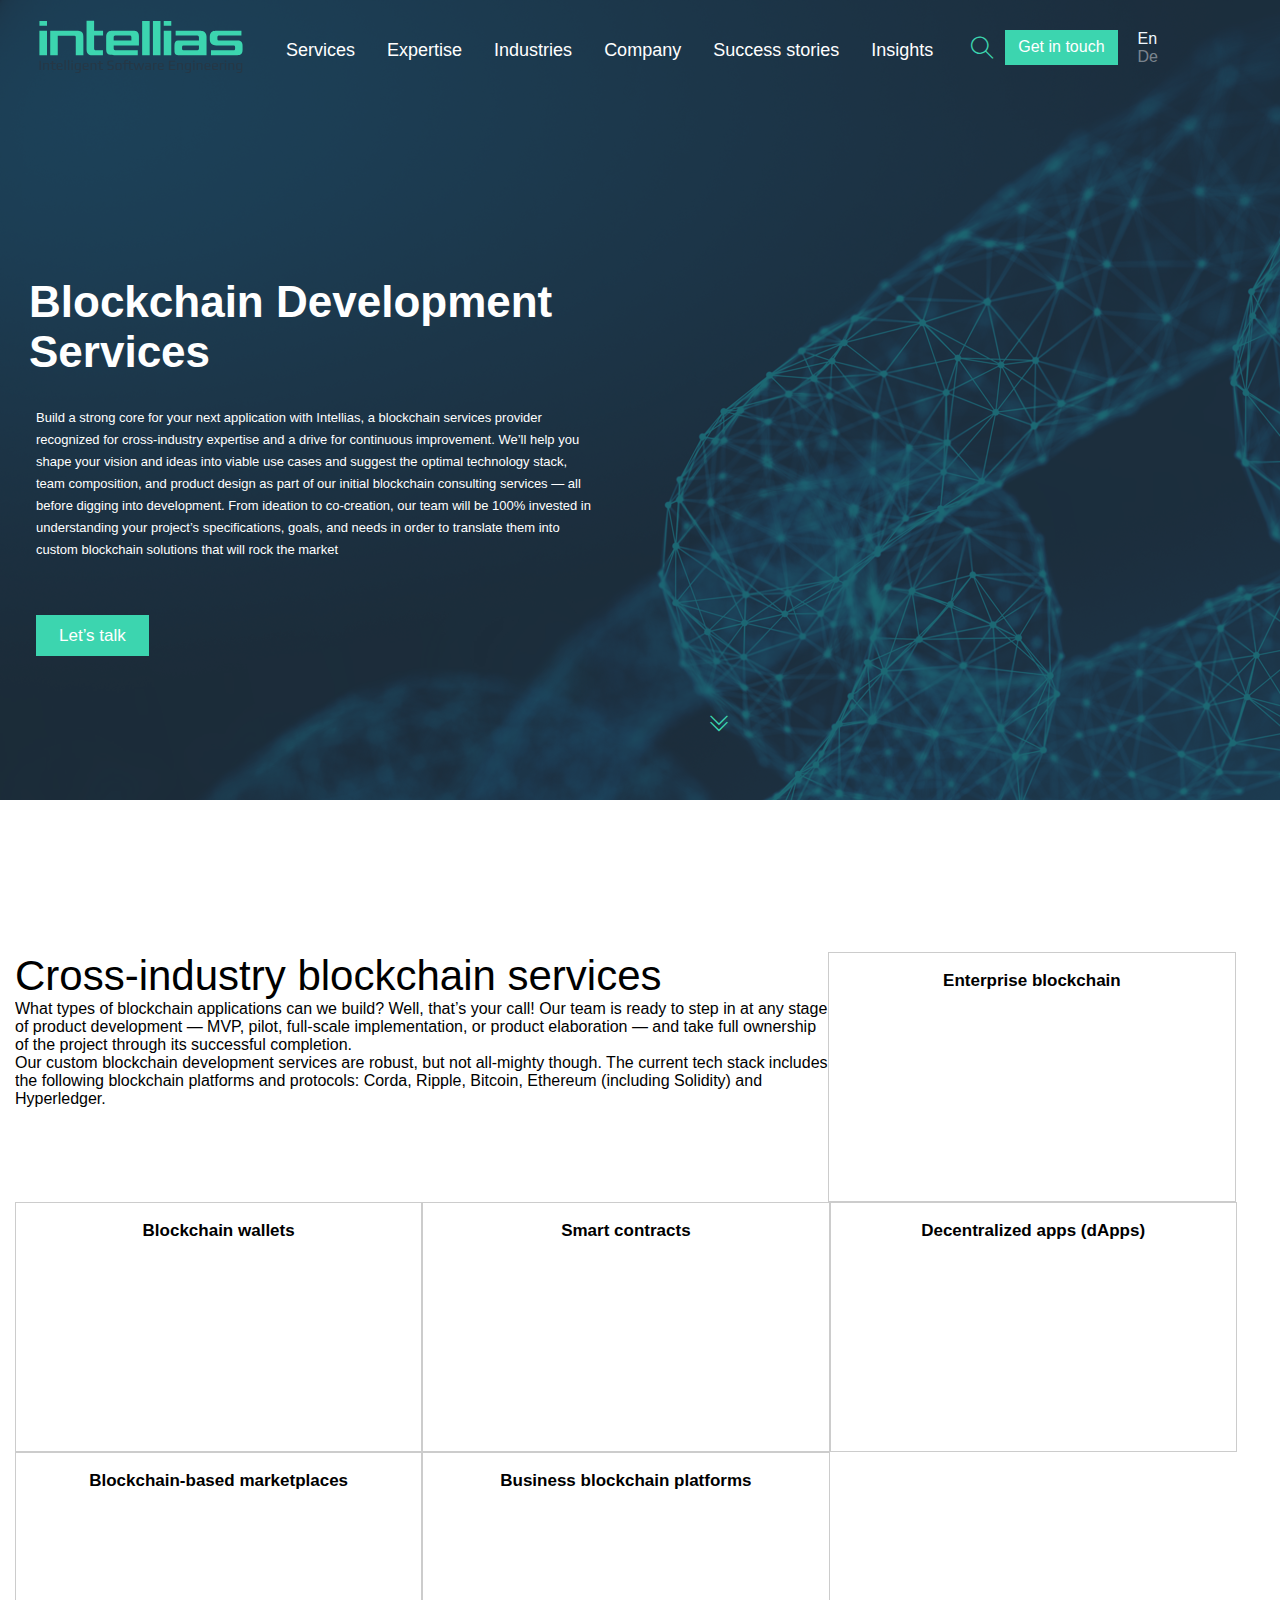
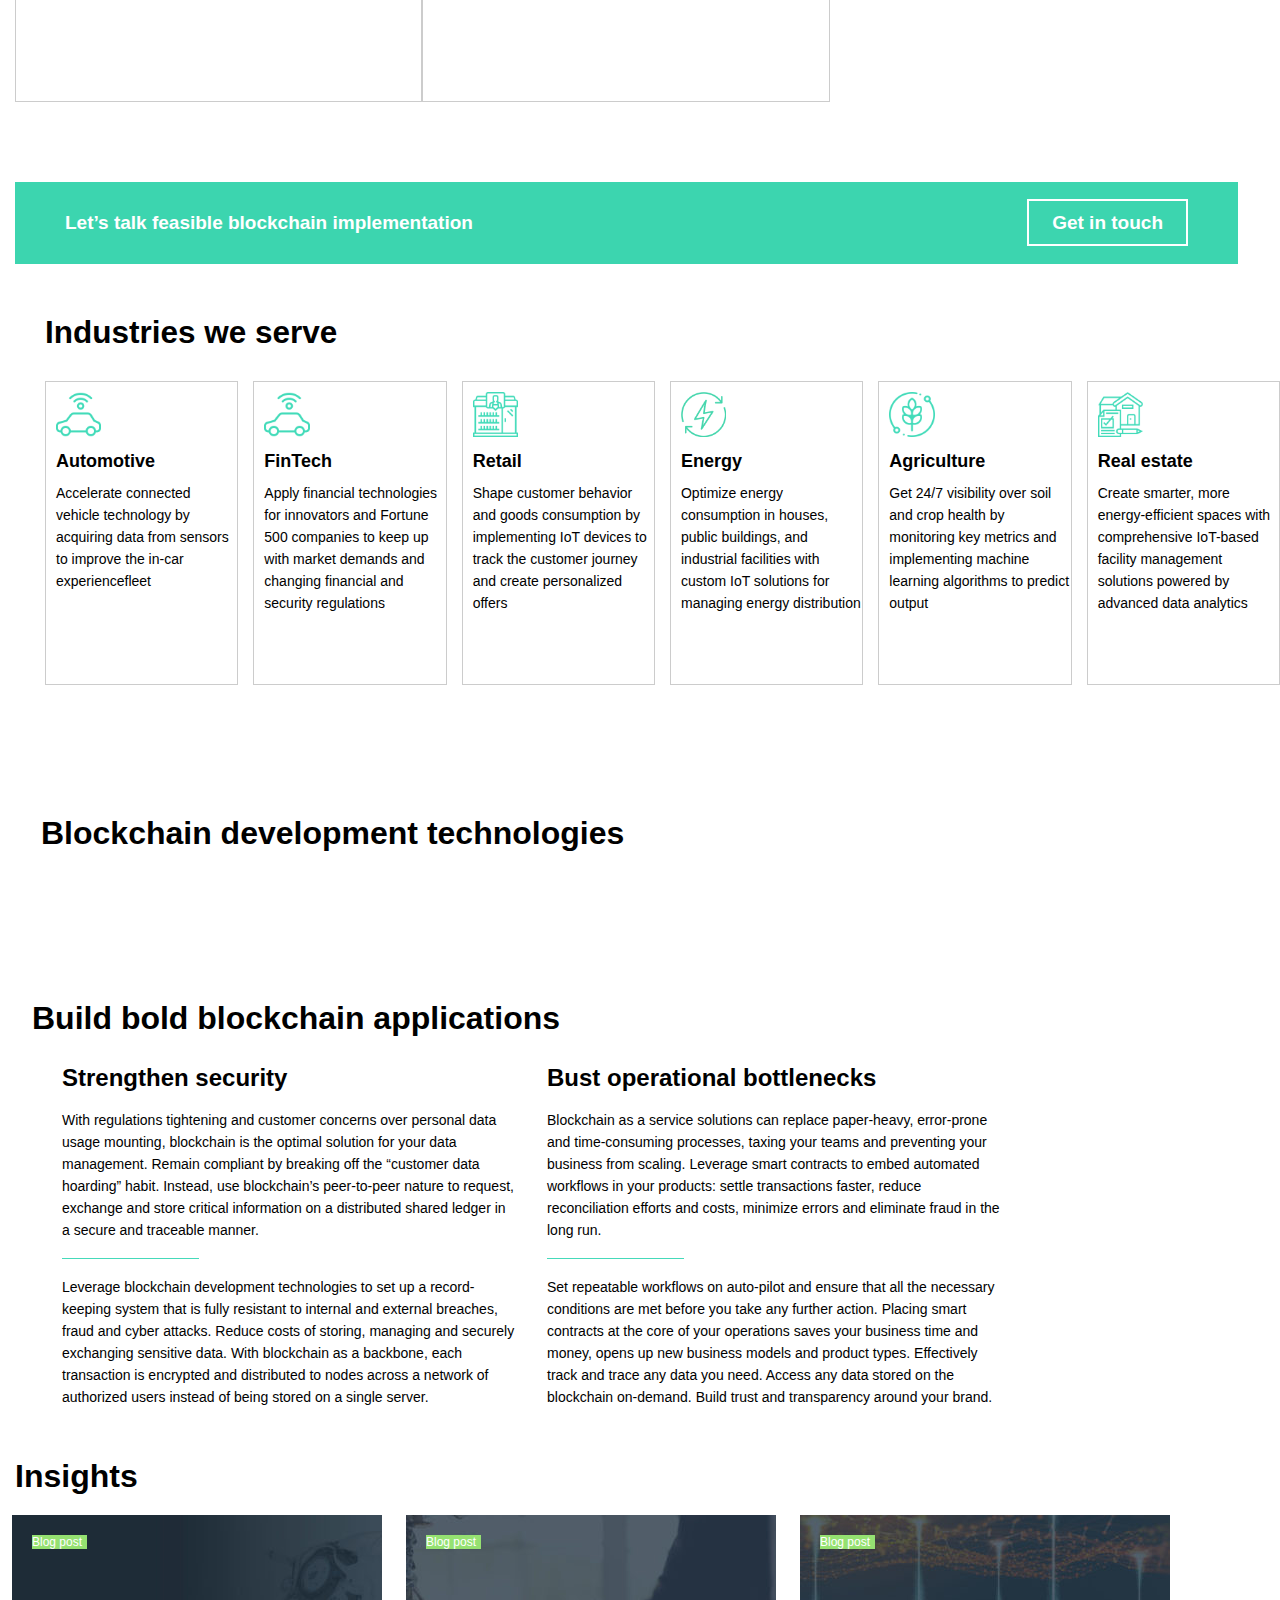
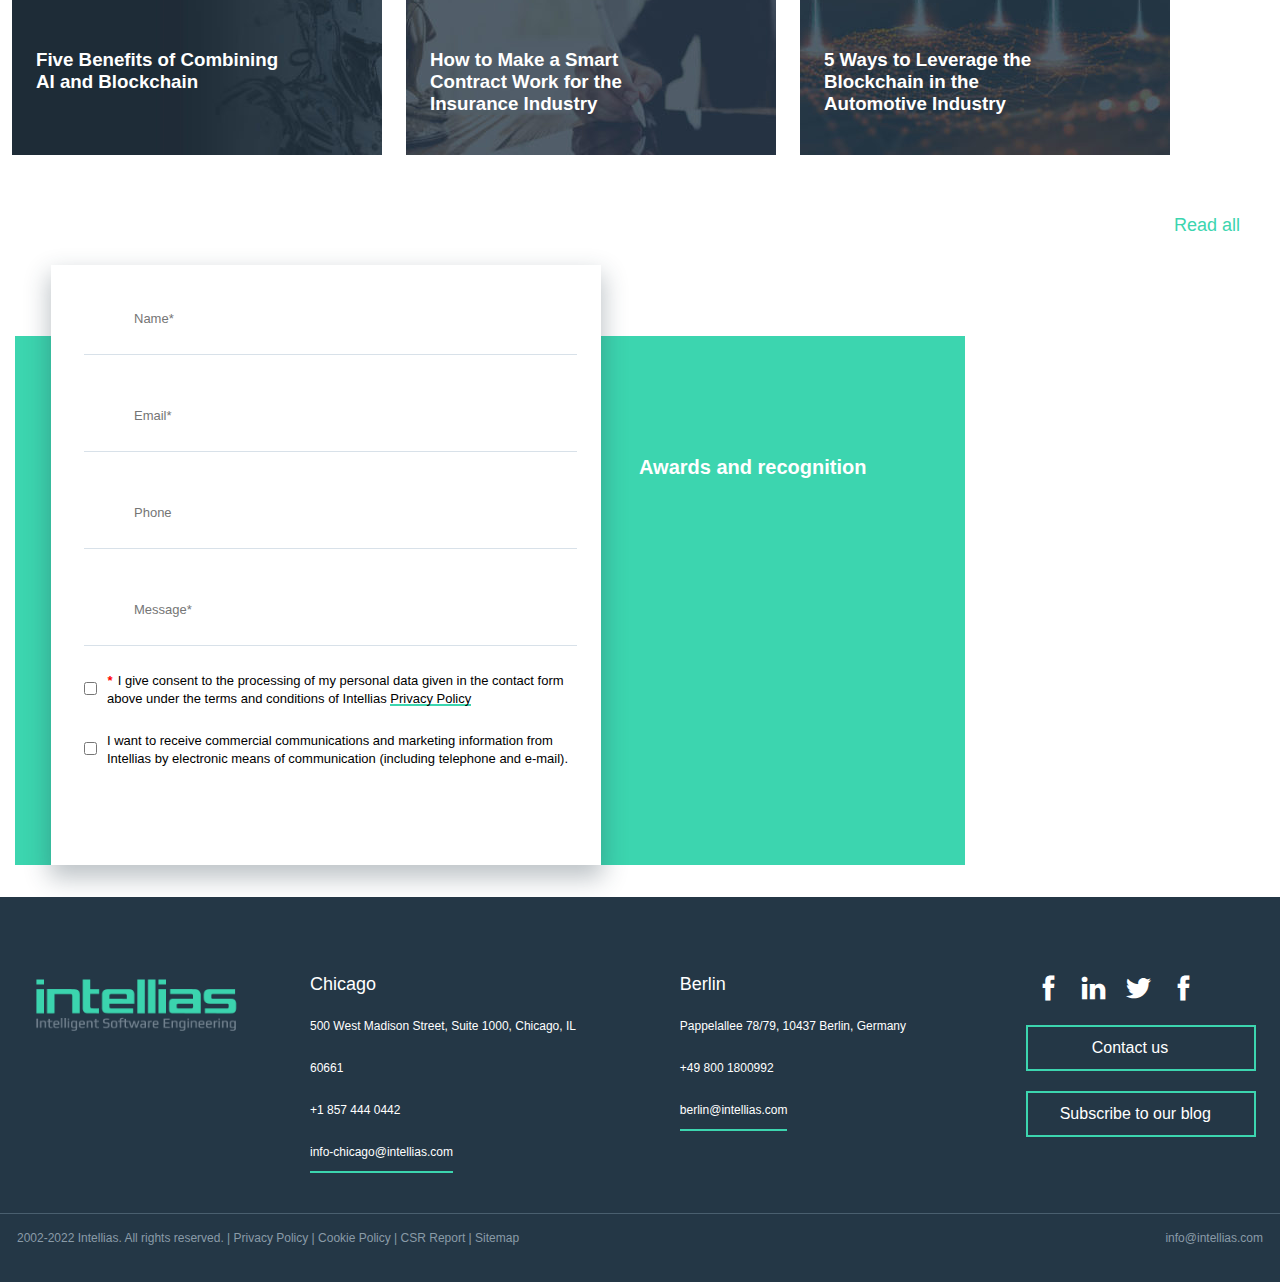
==== commit 50f62797: "project1" ====
--- a/index.html
+++ b/index.html
@@ -113,7 +113,12 @@
             <img class="lazy" src="https://d3e3a9wpte0df0.cloudfront.net/wp-content/uploads/2020/06/nokia.svg.gzip"
                 alt="">
             <img class="lazy"
-                src="https://d3e3a9wpte0df0.cloudfront.net/wp-content/uploads/2020/09/lean-logo-1.svg.gzip" alt="">
+                src="https://d3e3a9wpte0df0.cloudfront.net/wp-content/uploads/2020/09/lean-logo-1.svg.gzip"  
+                alt="">
+            <img class="lazy" 
+                src="https://d3e3a9wpte0df0.cloudfront.net/wp-content/uploads/2020/06/kia1.svg.gzip" 
+                alt="">
+
 
         </div>
     </div>
@@ -267,18 +272,34 @@
     </div>
     <div id="single-post__slider">
         <div class="blog-post">
-            <a href="https://intellias.com/five-benefits-of-combining-ai-and-blockchain/"></a>
-            <div class="hover-styles">
-                <p class="news__item-cat">Blog post</p>
-                <h3 class="news-image-wrap">Five Benefits of Combining AI and Blockchain</h3>
-            </div>
             <div class="hover-styles-cat">
-                <p class="news__item-cat">Blog post</p>
-                <h3 class="news-image-wrap">How to Make a Smart Contract Work for the Insurance Industry</h3>
-            </div>
-            <div class="hover-styles-item">
-                <p class="news__item-cat">Blog post</p>
-                <h3 class="news-image-wrap">5 Ways to Leverage the Blockchain in the Automotive Industry</h3>
+                <div>
+                    <img src="/img/Combining-AI-and-Blockchain-370x240.jpeg" alt="">
+                    <div class="dfdf">
+                        <p class="news__item-cat">Blog post</p>
+                        <h3 class="news-image-wrap">Five Benefits of Combining AI and Blockchain</h3>
+                    </div>
+                </div>
+            </div>
+        </div>
+        <div class="blog-post">
+
+            <div class="hover-styles-cat">
+                <img id="a1w3" src="/img/smart-contracts-for-fintech-370x240.jpeg" alt="">
+                <div class="dfdf">
+                    <p class="news__item-cat">Blog post</p>
+                    <h3 class="news-image-wrap">How to Make a Smart Contract Work for the Insurance Industry</h3>
+                </div>
+            </div>
+        </div>
+        <div class="blog-post">
+
+            <div class="hover-styles-cat">
+                <img id="a1w3" src="/img/blockchain-in-automotive-370x240.jpeg" alt="">
+                <div class="dfdf">
+                    <p class="news__item-cat">Blog post</p>
+                    <h3 class="news-image-wrap">5 Ways to Leverage the Blockchain in the Automotive Industry</h3>
+                </div>
             </div>
         </div>
     </div>
@@ -331,11 +352,11 @@
         <div class="wpcf7">
             <input placeholder="Name*" class="form-label">
             <input placeholder="Email*" class="form-label">
-            <input placeholder="Phone*" class="form-label">
+            <input placeholder="Phone" class="form-label">
             <input placeholder="Message*" class="form-label">
             <div class="check-box">
                 <div class="sidebar">
-                <input type="checkbox">
+                    <input type="checkbox">
                 </div>
                 <div class="bottom-fields">
                     <a class="wpcf7-list-item">
@@ -353,7 +374,8 @@
                 </div>
                 <div class="bottom-fields">
                     <a class="wpcf7-list-item">
-                        I want to receive commercial communications and marketing information from Intellias by electronic means of
+                        I want to receive commercial communications and marketing information from Intellias by
+                        electronic means of
                         communication (including telephone and e-mail).
                     </a>
                 </div>
@@ -362,31 +384,101 @@
                 <input type="hidden">
 
             </div>
-            
-        </div>
-    </div>
-    
+
+        </div>
+    </div>
+
     <div class="footer">
         <div class="footer-logo-wrap">
+            <div class="footer-logo-item">
+                <img src="/img/117845_0_202107230842566295557_400.png" alt="" class="logo">
+                <div class="footer-logo-nav">
+                    <img class="footer-partners"
+                        src="https://intellias.com/wp-content/themes/intellias-theme/assets/img/aws-logo.svg" alt="">
+                    <img class="footer-partners"
+                        src="https://intellias.com/wp-content/themes/intellias-theme/assets/img/microsoft-logo.svg"
+                        alt="">
+                    <img class="footer-partners"
+                        src="https://intellias.com/wp-content/themes/intellias-theme/assets/img/google-cloud-logo.svg"
+                        alt="">
+                </div>
+            </div>
             <div class="footer-logo">
-                  <img src="/img/117845_0_202107230842566295557_400.png" alt="" class="logo"> 
-            </div>
-            <div class="footer-partners">
-                <img src="https://intellias.com/wp-content/themes/intellias-theme/assets/img/aws-logo.svg" alt="">
-            </div>
-            <div class="footer-partners">
-                <img src="https://intellias.com/wp-content/themes/intellias-theme/assets/img/microsoft-logo.svg" alt="">
-            </div>
-            <div class="footer-partners">
-                 <img src="https://intellias.com/wp-content/themes/intellias-theme/assets/img/google-cloud-logo.svg" alt="">
-            </div>
-
-        </div>
-        <div>
-
-        </div>
-    </div>
-    
+                <p class="footer-locations__item-title">
+                    Chicago
+                </p>
+                <p>500 West Madison Street, Suite 1000, Chicago, IL 60661</p>
+                <a class="footer-locations__item"
+                    href="https://intellias.com/blockchain-development-services/tel:+18574440442">+1 857 444 0442</a>
+                <div>
+                    <a class="footer-locations-title"
+                        href="mailto:info-chicago@intellias.com">info-chicago@intellias.com
+                    </a>
+                </div>
+            </div>
+            <div class="footer-logo">
+                <p class="footer-locations__item-title">
+                    Berlin
+                </p>
+                <p>Pappelallee 78/79, 10437 Berlin, Germany</p>
+                <a class="footer-locations__item"
+                    href="https://intellias.com/blockchain-development-services/tel:+49-800-1800992">+49 800 1800992
+                </a>
+                <div>
+                <a class="footer-locations-title"
+                 href="mailto:berlin@intellias.com">berlin@intellias.com
+                </a>
+                </div>
+            </div>
+            <div class="footer-logo-with">
+                <div class="social-container">
+                    <ul class="social">
+                        <li class="menu-item">
+                            <a href="https://www.facebook.com/Intellias.Global"></a>
+                            <a class="fai ti-facebook"></a>
+                        </li>
+                        <li class="menu-item">
+                            <a href="https://www.linkedin.com/company/49445/"></a>
+                            <a class="fai ti-linkedin"></a>
+                        </li>
+                        <li class="menu-item">
+                            <a href="https://twitter.com/intellias"></a>
+                            <a class="fai ti-twitter-alt"></a>
+                        </li>
+                        <li class="menu-item">
+                            <a href="https://www.xing.com/companies/intellias-intelligentnearshoreoutsourcing"></a>
+                            <a class="fai ti-facebook"></a>
+                        </li>
+                    </ul>
+                    <div class="btn-clear">
+                        <a class="btn-clear-navv" href="https://intellias.com/contact/">Contact us</a>
+                    </div>
+                    <div class="btn-clear">
+                        <a class="btn-clear-nav" href="https://intellias.com/subscribe-to-our-blog//">Subscribe to our
+                            blog</a>
+                    </div>
+
+                </div>
+            </div>
+        </div>
+        <div class="row">
+            <div class="col-xs-12">
+                <div class="textwidget">
+                    <p>2002-2022 Intellias. All rights reserved. |
+                        <a class="col-xs" href="https://intellias.com/privacy-policy/">Privacy Policy</a>  |   
+                        <a class="col-xs"  href="https://intellias.com/cookie-policy/">Cookie Policy</a>  |   
+                        <a class="col-xs" href="https://intellias.com/csr-report-2020/">CSR Report</a>  |   
+                        <a class="col-xs" href="https://intellias.com/html-sitemap/">Sitemap</a>    
+                    </p>
+                    <p>
+                        <a class="col-xs" href="mailto:info@intellias.com">info@intellias.com</a>
+                    </p>
+                </div>
+            </div>
+        </div>
+    </div>
+    </div>
+
 
     <script src="./slider.js"></script>
 </body>
--- a/main.css
+++ b/main.css
@@ -4,14 +4,13 @@
   box-sizing: border-box;
 }
 html {
-  font-family: "Open Sans",Arial;
-}
-body{
-    
+  font-family: "Open Sans", Arial;
+}
+body {
 }
 #main {
-    background: url(./img/blockchain-services-for-fintech-1920x800\ \(2\).png);
-    height: 800px;
+  background: url(/img/blockchain-services-for-fintech-1920x800\ \(2\).png);
+  height: 800px;
 }
 
 #header {
@@ -61,6 +60,11 @@
   padding: 10px 1px;
 }
 
+.search-btn:hover {
+  background-color: #fff;
+  color: #3cd5af;
+}
+
 .search-btn {
   text-decoration: none;
   padding: 6px 11px;
@@ -70,100 +74,107 @@
   border: 2px solid #3cd5af;
 }
 
-.search-content{
-    padding-left: 20px;
-}
-
-.search-eng{
-    list-style-type: none;
-    color: aliceblue;
-}
-
-.header-nav{
-    padding: 0px 20px;
-}
-
-.color{
-    color: rgba(255,255,255,0.43);
-}
-
-.h1{
-    color: #fff;
-    padding: 183px 0 30px 14px;
-    font-size: 44px;
-    max-width: 616px;
-    font-family: "Play",Arial;
-    
-
-}
-.artitle{
-    color: #fff;
-    padding: 0px 0px 0px 21px;
-    font-size: 13px;
-    max-width: 582px;
-    line-height: 22px;
-    font-family: "Open Sans",Arial;
-}
-
-.call{
-     padding: 0px 0px 0px 15px;
-}
-
-.btn-lear{
-    padding: 11px 23px;
-    color: #fff;
-    text-decoration: none;
-    font-size: 17px;
-    line-height: 150px;
-    background-color: #3cd5af;
-}
-
-.head-sect{
-    color: #3cd5af;
-    font-size: 22px;
-    padding-left: 15px;
-    float: right;
-    padding-right: 550px;
-
-}
-.trusted-section{
-    width: 100%;
-    padding: 50px;
-}
-
-.lazy{
-    
-     margin-left: 100px; 
-}
-
-.lazy-loaded{
-    margin: -30px 50px;
-
-}
-.slick-list{
-    display: flex;
-    justify-content: space-between;
-    padding: 26px
-}
-
-.container-clear{
-    font-size: 42px;
-    font-family: "Play",Arial;
-    display: block;
-}
-
-.container{
-    padding: 0px 42px 20px 15px;
-    display: flex;
-    flex-wrap: wrap;
-    
-}   
-
-.clear{
-    width: 66.5%;
-    height: 250px;
-    overflow: scroll;
-    /* margin-left: 70px; */
+.search-content {
+  padding-left: 20px;
+}
+
+.search-eng {
+  list-style-type: none;
+  color: aliceblue;
+}
+
+.search-eng:hover {
+  color: #3cd5af;
+}
+
+.header-nav {
+  padding: 0px 20px;
+}
+
+.color {
+  color: rgba(255, 255, 255, 0.43);
+}
+
+.h1 {
+  color: #fff;
+  padding: 183px 0 30px 14px;
+  font-size: 44px;
+  max-width: 616px;
+  font-family: "Play", Arial;
+}
+
+.artitle {
+  color: #fff;
+  padding: 0px 0px 0px 21px;
+  font-size: 13px;
+  max-width: 582px;
+  line-height: 22px;
+  font-family: "Open Sans", Arial;
+}
+
+.call {
+  padding: 0px 0px 0px 15px;
+}
+
+.btn-lear {
+  padding: 11px 23px;
+  color: #fff;
+  text-decoration: none;
+  font-size: 17px;
+  line-height: 150px;
+  background-color: #3cd5af;
+}
+
+.btn-lear:hover {
+  background-color: #fff;
+  color: #3cd5af;
+}
+
+.head-sect {
+  color: #3cd5af;
+  font-size: 22px;
+  padding-left: 15px;
+  float: right;
+  padding-right: 550px;
+}
+
+.trusted-section {
+  width: 100%;
+  padding: 50px;
+}
+
+.lazy {
+  margin-left: 100px;
+}
+
+.lazy-loaded {
+  margin: -30px 50px;
+}
+
+.slick-list {
+  display: flex;
+  flex-wrap: wrap;
+  justify-content: space-between;
+  padding: 26px;
+}
+
+.container-clear {
+  font-size: 42px;
+  font-family: "Play", Arial;
+  display: block;
+}
+
+.container {
+  padding: 0px 42px 20px 15px;
+  display: flex;
+  flex-wrap: wrap;
+}
+
+.clear {
+  width: 66.5%;
+  height: 250px;
+  overflow: scroll;
+  /* margin-left: 70px; */
 }
 
 /* .model-structure-list{
@@ -173,101 +184,113 @@
     margin-top: 40px;
 } */
 
-.model-structure-list__item{
-    width: 33.3%;
-    height: 250px;
-    text-align: center;
-}
-
-.h1-model{
-    font-size: 17px;
-}
-.section-get-in-touch{
-    width: 100%;
-    padding: 30px 50px;
-    font-size: 19px;
-    background-color: #3cd5af;
-    text-decoration: none;
-    color: #fff;
-     display: flex;
-    justify-content: space-between;
-    font-weight: 600;
-    margin-top: 80px;
-}
-.section{
-    text-decoration: none;
-    color: #fff;
-
-}
-.col-md{
-  text-decoration: none;
-
-}
-.col-md{
-   border: 2px solid #fff;
-   padding: 11px 23px;
-   color: #fff;
-
-}
-.tech-expertise-section{
-    margin: 30px 45px 30px;
-    font-size: 21px;
-}
-.model-structure-list__item{
+.model-structure-list__item {
+  width: 33.3%;
+  height: 250px;
+  text-align: center;
+}
+
+.h1-model {
+  font-size: 17px;
+}
+
+.section-get-in-touch {
+  width: 100%;
+  padding: 30px 50px;
+  font-size: 19px;
+  background-color: #3cd5af;
+  text-decoration: none;
+  color: #fff;
+  display: flex;
+  justify-content: space-between;
+  font-weight: 600;
+  margin-top: 80px;
+}
+
+.section {
+  text-decoration: none;
+  color: #fff;
+}
+
+.col-md:hover {
+  background-color: #fff;
+  color: #3cd5af;
+}
+
+.col-md {
+  border: 2px solid #fff;
+  text-decoration: none;
+  padding: 11px 23px;
+  color: #fff;
+}
+
+.tech-expertise-section {
+  margin: 30px 45px 30px;
+  font-size: 21px;
+}
+
+.model-structure-list__item {
   border: 1px solid #ccc;
-
-}
-.slider-table{
+}
+.slider-table {
   width: 200px;
   border: 1px solid #ccc;
   margin-bottom: 10px;
   margin-left: 15px;
   padding: 10px 0 70px 10px;
 }
-.slider-image{
+
+.slider-image {
   width: 25%;
   margin-bottom: 10px;
 }
-#slider{
+
+#slider {
   display: flex;
   margin-left: 30px;
 }
-.slider-touch{
+
+.slider-touch {
   font-size: 18px;
   padding-bottom: 10px;
 }
-.slider-heading{
+
+.slider-heading {
   font-size: 14px;
   line-height: 22px;
 }
-.h2{
-  padding: 120px 0 30px 41px
-}
-
-.h2-img{
+
+.h2 {
+  padding: 120px 0 30px 41px;
+}
+
+.h2-img {
   width: 116px;
   margin-left: 50px;
 }
-.software{
+
+.software {
   padding: 100px 0px 50px 32px;
-  font-family: "Open Sans",Arial;
-  
-}
-.software-section{
+  font-family: "Open Sans", Arial;
+}
+
+.software-section {
   padding-top: 30px;
 }
-.software-info-item{
+
+.software-info-item {
   padding-top: 20px;
   font-size: 14px;
   width: 455px;
   margin-bottom: 1.2em;
 }
-.software-info-boder{
+
+.software-info-boder {
   font-size: 14px;
   width: 455px;
 }
 
-hr{
+hr {
   max-width: 30%;
   margin-left: 0;
   margin-bottom: 17px;
@@ -275,44 +298,47 @@
   color: #45daba;
   background-color: #45daba;
   height: 1px;
-    
-}
-.software-info-description{
-     margin-left: 550px;
-     font-size: 18px; 
-     display: flex; 
-}
-
-.software-child{
+}
+
+.software-info-description {
+  margin-left: 550px;
+  font-size: 18px;
+  display: flex;
+}
+
+.software-child {
   display: flex;
   line-height: 22px;
 }
 
-.software-child-nav{
+.software-child-nav {
   margin-left: 30px;
 }
-.single-post__slider{
-  margin-left: 16px;
-}
-
-.hover-styles{
+
+#single-post__slider {
+  display: flex;
+  height: 300px;
+  color: #fff;
+}
+
+.hover-styles {
   background: url(./img/Combining-AI-and-Blockchain-370x240.jpeg) no-repeat;
   width: 100%;
   margin: 0 12px;
 }
-.blog-post{
+
+.blog-post {
   display: flex;
   height: 300px;
   color: #fff;
-
-}
-.news-image-wrap{
+}
+.news-image-wrap {
   margin-top: 100px;
   margin-left: 24px;
   width: 250px;
 }
 
-.news__item-cat{
+.news__item-cat {
   margin-top: 16px;
   margin-left: 20px;
   margin-top: 16px;
@@ -321,81 +347,101 @@
   width: 20%;
   font-size: 12px;
   margin: 20px 20px 0px 20px;
-
-}
-
-.hover-styles-cat{
-  background: url(img/smart-contracts-for-fintech-370x240.jpeg) no-repeat;
+}
+
+.news__item-cat:hover {
+  opacity: 0.6;
+  color: #000;
+}
+
+.hover-styles-cat {
+  z-index: 1000;
+  /* background: url(img/smart-contracts-for-fintech-370x240.jpeg) no-repeat; */
   width: 100%;
   margin: 0 12px;
-}
-
-.hover-styles-item{
+  position: relative;
+}
+
+.dfdf {
+  position: absolute;
+  top: 0px;
+}
+
+.blog-post:hover .hover-styles-cat img {
+  transform: scale(1.1);
+}
+
+/* .hover-styles-cat img:hover{
+  transform: scale(1.1);
+}  */
+
+.hover-styles-item {
   background: url(img/blockchain-in-automotive-370x240.jpeg) no-repeat;
   width: 100%;
   margin: 0 12px;
 }
 
-.read-page-link{
-  margin-left: 1000px;
-  width: 100%;
-}
-.read-page{
+.read-page-link {
+  text-align: right;
+  padding-right: 40px;
+  width: 100%;
+}
+
+.read-page {
   text-decoration: none;
   color: #3cd5af;
   font-size: 18px;
-  
-}
-
-.section-call-to-action{
+}
+
+.section-call-to-action {
   background-color: #3cd5af;
   max-width: 950px;
   margin-top: 100px;
   margin-left: 15px;
-  
-}
-.section-call{
+}
+
+.section-call {
   color: #fff;
   font-size: 40px;
   margin-left: 25px;
   margin-left: 20px;
   padding-top: 25px;
   margin-left: 36px;
-  
-}
-.subtitle{
-
+}
+
+.subtitle {
   color: #fff;
   font-size: 20px;
 }
 
-#logo-block{
+#logo-block {
   display: flex;
   flex-wrap: wrap;
   width: 290px;
   margin-top: 50px;
 }
 
-.table-img{
+.table-img {
   margin-bottom: 30px;
   height: 66px;
   padding: 0 15px;
-   vertical-align: middle;
-}
-
-.table-img-nav{
-  width: 66px;  
-}
-
-.subtitle{
+  vertical-align: middle;
+}
+
+.table-img-nav {
+  width: 66px;
+}
+
+.subtitle {
   margin: 24px;
 }
-.section-call-to-action__logos{
+
+.section-call-to-action__logos {
   margin-left: 600px;
   margin-top: 50px;
 }
 
-.wpcf7{
+.wpcf7 {
   width: 550px;
   padding: 18px 24px 55px 33px;
   height: 600px;
@@ -403,15 +449,16 @@
   margin-left: 36px;
   box-shadow: 0 11px 23px 2px rgb(38 55 69 / 30%);
   margin-top: -360px;
-
-}
-.form-label{
+}
+
+.form-label {
   border-bottom: 1px solid #d8e1e9;
   height: 72px;
   color: #b5b7b7;
-}
-
-.form-label{
+  font-size: 13px;
+}
+
+.form-label {
   width: 100%;
   display: block;
   position: relative;
@@ -421,84 +468,213 @@
   margin-bottom: 25px;
   z-index: 100;
   word-break: break-all;
-  
-}
-
-.form-label{
+}
+
+.form-label {
   border: none;
   border-bottom: 1px solid #d8e1e9;
   width: 100%;
-
-}
-
-.req-checkbox{
+}
+
+.req-checkbox {
   color: red;
   font-weight: bold;
   margin-right: 2px;
-  
-}
-
-.checkbox{
+}
+
+.checkbox {
   margin-left: 40px;
-  
-}
-.wpcf7-list-item{
+}
+
+.wpcf7-list-item {
   font-size: 13px;
 }
 
-.bottom-fields{
+.bottom-fields {
   margin-bottom: 24px;
   margin-left: 10px;
 }
 
-.check-box{
-  display: flex;
-}
-
-.sidebar{
-line-height: 37px;
-
-}
-.privacy{
-  background: -webkit-gradient(linear, left top, left bottom, from(#3cd5af), to(#3cd5af)) no-repeat,-webkit-gradient(linear, left top, left bottom, from(#3cd5af), to(#3cd5af)) no-repeat;
+.check-box {
+  display: flex;
+}
+
+.sidebar {
+  line-height: 37px;
+}
+
+.privacy {
+  background: -webkit-gradient(
+        linear,
+        left top,
+        left bottom,
+        from(#3cd5af),
+        to(#3cd5af)
+      )
+      no-repeat,
+    -webkit-gradient(linear, left top, left bottom, from(#3cd5af), to(#3cd5af)) no-repeat;
   background-size: 0 27%, 100% 2px;
   background-position: -100% 60%, 0 bottom;
   text-decoration: none;
   color: #000;
   font-size: 13px;
-
-}
-
-.footer{
-  width: 600%;
-  margin-top: 300px;
+  display: inline-block;
+}
+
+.footer {
   background-color: #243746;
   padding: 30px 0 20px;
   margin-top: 32px;
   color: #fff;
-  padding: 160px;
-
-
-}
-
-.footer-logo-wrap{
-  display: flex;
-
-}
-
-.footer-partners{
+  
+}
+
+.footer-logo-nav {
+  display: flex;
+}
+
+.footer-partners {
   width: 60px;
-  display: flex;
-}
-
-.logo{
-  width: 160px;
-}
-
-.footer-logo{
-  margin-top: -140px;
-  margin-left: -100px;
-  height: 120px;
-
-}
-
+  margin-right: 10px;
+}
+
+.logo {
+  width: 218px;
+  margin-left: -9px;
+}
+
+.footer-logo-item {
+  padding: 0 20px;
+}
+
+.footer-logo {
+  width: 30%;
+  padding: 0 48px;
+  margin-top: 36px;
+  line-height: 42px;
+  font-size: 12px;
+}
+
+.social {
+  display: flex;
+  list-style-type: none;
+}
+
+.footer-locations__item-description {
+  color: #fff;
+}
+
+.social-container {
+  margin-top: 25px;
+}
+
+.footer-locations__item {
+  color: #fff;
+  text-decoration: none;
+}
+.footer-locations__item-title{
+  font-size: 18px;
+}
+
+.footer-locations-title {
+  color: #fff;
+  background: -webkit-gradient(
+        linear,
+        left top,
+        left bottom,
+        from(#3cd5af),
+        to(#3cd5af)
+      )
+      no-repeat,
+    -webkit-gradient(linear, left top, left bottom, from(#3cd5af), to(#3cd5af)) no-repeat;
+  background-size: 0 27%, 100% 2px;
+  background-position: -100% 60%, 0 bottom;
+  text-decoration: none;
+  display: inline-block;
+}
+
+.footer-logo-wrap {
+  display: flex;
+  padding-left: 12px;
+}
+
+.footer-locations__item:hover{
+  transition: 0.2s all;
+  color: #3cd5af;
+}
+
+.footer-locations-title:hover{
+  transition: 0.2s all;
+  color: #3cd5af;
+}
+
+
+
+.menu-item {
+  padding: 0 10px;
+  font-size: 25px;
+}
+
+.btn-clear-nav {
+  font-size: 20px;
+  color: #fff;
+  text-decoration: none;
+  margin-left: 20px;
+  margin-top: 20px;
+  font-size: 16px;
+}
+
+.btn-clear-navv {
+  font-size: 20px;
+  color: #fff;
+  text-decoration: none;
+  margin-left: 52px;
+  margin-top: 20px;
+  font-size: 16px;
+}
+
+.btn-clear {
+  border: 2px solid #3cd5af;
+  padding: 12px;
+  margin-right: 40px;
+  width: 100%;
+  margin-top: 20px;
+}
+
+.btn-clear-navnav {
+  margin-top: 25px;
+}
+
+.footer-logo-with {
+  padding: 24px;
+}
+
+.btn-clear-nav :hover {
+  color: #fff;
+}
+
+.btn-clear:hover {
+  background-color: #3cd5af;
+  transition: 0.2s all;
+  border-color: #3cd5af;
+}
+
+.textwidget{
+  border-top: 1px solid #4a5f6f;
+  margin-top: 40px;
+  padding: 17px;
+  display: flex;
+  font-size: 12px;
+  justify-content: space-between;
+  color: #8a9ba8;
+}
+
+.col-xs{
+  text-decoration: none;
+  color: #8a9ba8;
+}
+
+.col-xs:hover{
+  text-decoration: underline;
+  color: #fff;
+}